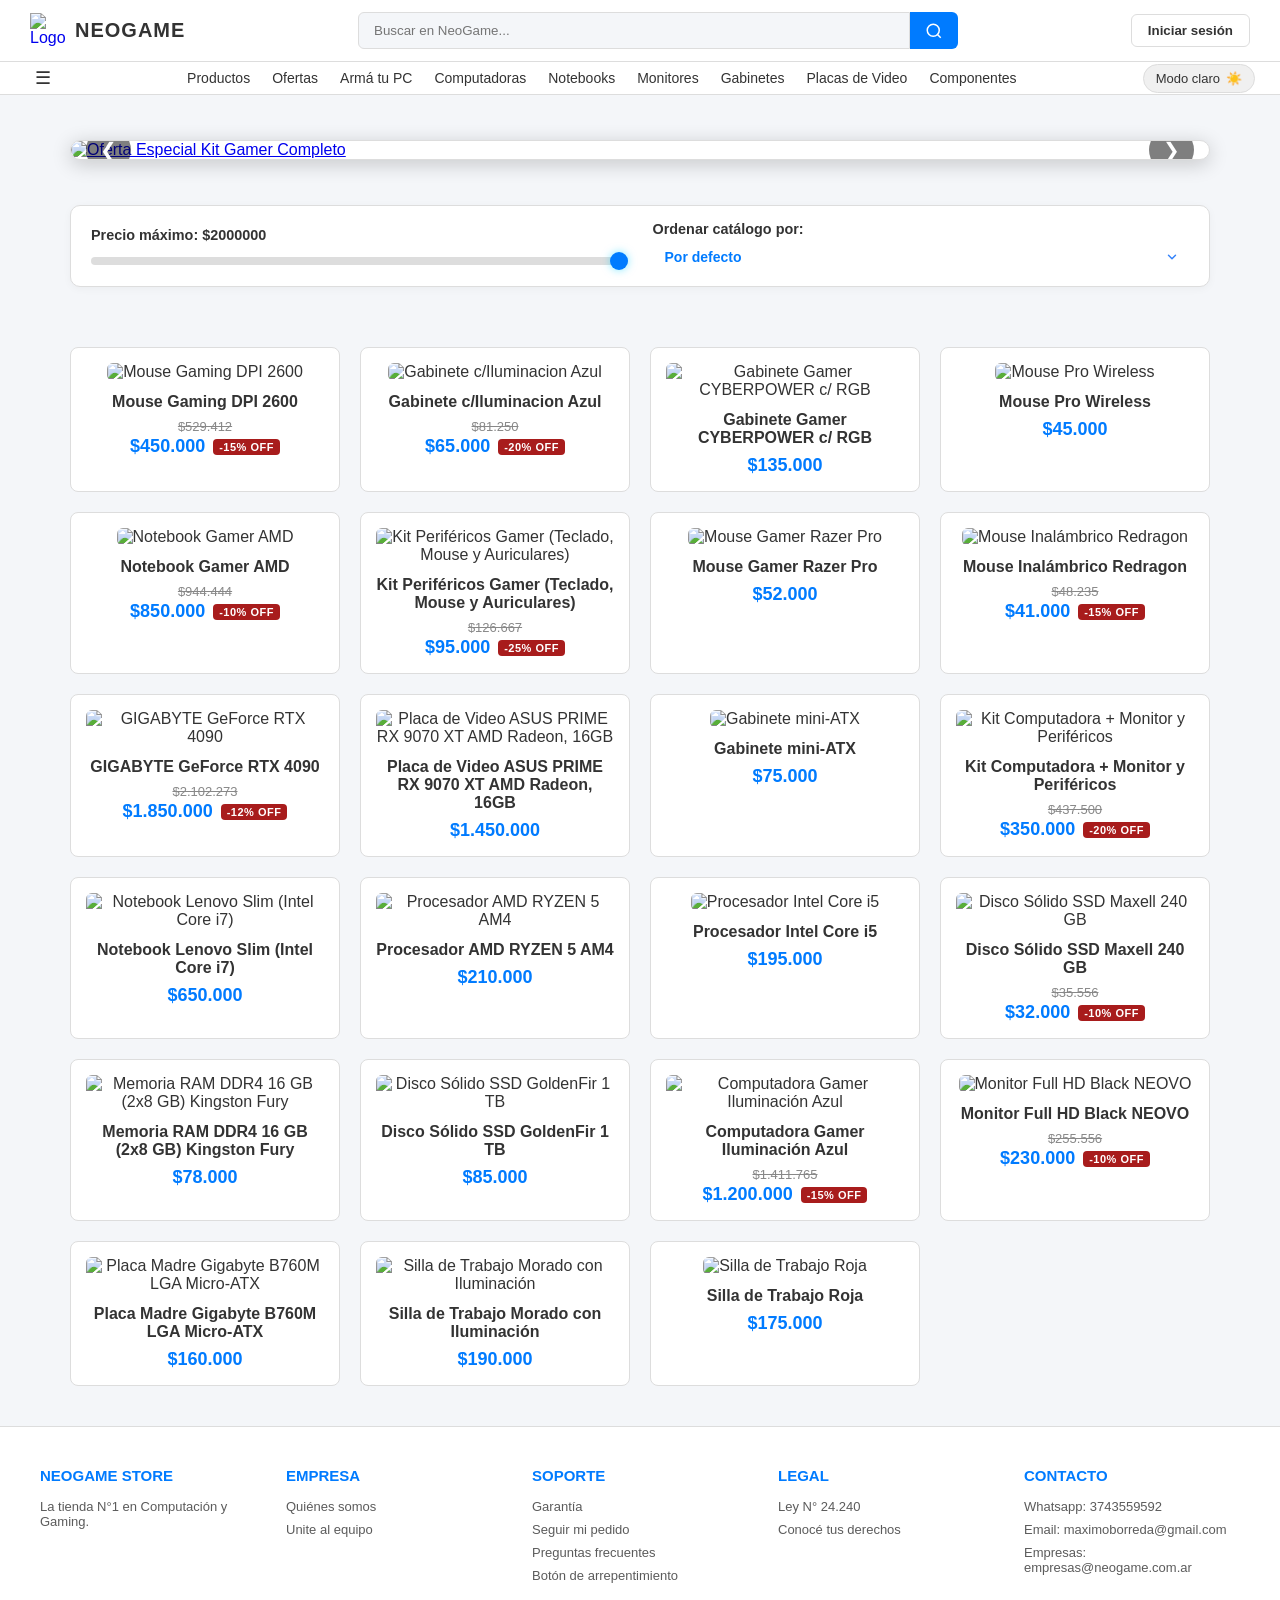
==== index.html @ a6feb752 "Update index.html" ====
<!DOCTYPE html>
<html lang="es">
<head>
    <meta charset="UTF-8">
    <meta name="viewport" content="width=device-width, initial-scale=1.0">
    <title>NeoGame Store</title>
    <link rel="stylesheet" href="estilo (css)/style.css">
    <link rel="icon" type="image/png" href="imagenes/Icono/IconoWeb.png">
    <style>
        /* Estilos para el Banner Rotativo (Carrusel) */
        .banner-rotativo-seccion {
            max-width: 1200px;
            margin: 25px auto;
            padding: 0 30px;
            box-sizing: border-box;
            width: 100%;
        }

        .carrusel-container {
            position: relative;
            width: 100%;
            border-radius: 12px;
            overflow: hidden;
            box-shadow: 0 4px 20px rgba(0, 0, 0, 0.2);
            border: 1px solid var(--border-color);
        }

        .carrusel-track {
            display: flex;
            transition: transform 0.5s ease-in-out;
            width: 100%;
        }

        .carrusel-slide {
            min-width: 100%;
            box-sizing: border-box;
        }

        .carrusel-slide img {
            width: 100%;
            height: auto;
            max-height: 420px;
            object-fit: cover;
            display: block;
            border-radius: 12px;
        }

        .carrusel-btn {
            position: absolute;
            top: 50%;
            transform: translateY(-50%);
            background: rgba(0, 0, 0, 0.5);
            color: white;
            border: none;
            font-size: 20px;
            padding: 10px 14px;
            cursor: pointer;
            border-radius: 50%;
            z-index: 10;
            transition: background 0.3s;
        }

        .carrusel-btn:hover {
            background: rgba(0, 0, 0, 0.8);
        }

        .carrusel-btn.prev {
            left: 15px;
        }

        .carrusel-btn.next {
            right: 15px;
        }

        .carrusel-puntos {
            position: absolute;
            bottom: 15px;
            left: 50%;
            transform: translateX(-50%);
            display: flex;
            gap: 8px;
            z-index: 10;
        }

        .punto {
            width: 10px;
            height: 10px;
            background: rgba(255, 255, 255, 0.5);
            border-radius: 50%;
            border: none;
            cursor: pointer;
            transition: background 0.3s;
        }

        .punto.activo {
            background: white;
        }

        @media (max-width: 768px) {
            .banner-rotativo-seccion {
                margin: 15px auto;
                padding: 0 10px;
            }
            .carrusel-slide img {
                max-height: 250px;
            }
        }

        /* Estilo optimizado para el aviso legal animado */
        .aviso-legal-modal {
            position: fixed;
            bottom: 20px;
            left: -450px !important;
            max-width: 350px;
            background: var(--card-bg);
            border: 1px solid var(--border-color);
            padding: 20px;
            border-radius: 8px;
            box-shadow: 0 4px 15px rgba(0,0,0,0.2);
            z-index: 9999;
            opacity: 0;
            visibility: hidden;
            transition: left 0.5s cubic-bezier(0.22, 1, 0.36, 1), opacity 0.3s ease, visibility 0.3s ease;
        }

        .aviso-legal-modal.aparecer {
            left: 20px !important;
            opacity: 1 !important;
            visibility: visible !important;
        }

        .aviso-legal-modal.ocultar {
            left: -450px !important;
            opacity: 0 !important;
            visibility: hidden !important;
        }

        .aviso-legal-modal h4 {
            margin-bottom: 10px;
            color: var(--accent-color);
            font-size: 16px;
        }

        .aviso-legal-modal p {
            font-size: 14px;
            margin-bottom: 15px;
            color: var(--text-color);
            line-height: 1.4;
        }

        .aviso-legal-modal .btn-legal {
            display: inline-block;
            color: var(--accent-color);
            text-decoration: none;
            font-size: 13px;
            margin-bottom: 10px;
        }

        .aviso-legal-modal .btn-cerrar {
            display: block;
            width: 100%;
            padding: 8px;
            background: var(--accent-color);
            color: #fff;
            border: none;
            border-radius: 4px;
            cursor: pointer;
            font-weight: bold;
            text-align: center;
        }

        .aviso-legal-modal .btn-cerrar:hover {
            filter: brightness(0.9);
        }

        .nav-fila-inferior {
            display: flex;
            justify-content: space-between;
            align-items: center;
            padding: 0 25px;
            width: 100%;
            box-sizing: border-box;
        }

        .nav-izquierda-prod {
            display: flex;
            align-items: center;
            flex-shrink: 0;
        }

        .btn-tres-barras {
            font-size: 18px;
            cursor: pointer;
            padding: 5px 10px;
            background: transparent;
            border: none;
            color: inherit;
        }

        .nav-centro-links {
            display: flex;
            align-items: center;
            justify-content: center;
            gap: 22px; 
            flex-grow: 1;
            margin: 0 20px;
        }

        .nav-centro-links .nav-link {
            white-space: nowrap; 
            font-size: 14px;
        }

        .nav-derecha-modo {
            display: flex;
            align-items: center;
            flex-shrink: 0;
        }

        .btn-iniciar-sesion {
            background-color: transparent;
            border: 1px solid var(--border-color, #ccc);
            padding: 8px 16px;
            border-radius: 6px;
            font-weight: 600;
            cursor: pointer;
            color: inherit;
            transition: background 0.2s;
        }

        .btn-iniciar-sesion:hover {
            background-color: rgba(0,0,0,0.05);
        }

        /* --- ESTILOS DE FILTROS AVANZADOS --- */
        .advanced-filters-section {
            max-width: 1200px;
            margin: 0 auto 20px auto;
            padding: 0 30px;
            box-sizing: border-box;
            width: 100%;
        }

        .advanced-filters-container {
            display: flex;
            flex-wrap: wrap;
            gap: 25px;
            background-color: var(--card-bg, #ffffff);
            border: 1px solid var(--border-color, #ddd);
            padding: 15px 20px;
            border-radius: 10px;
            align-items: center;
            box-shadow: 0 2px 8px rgba(0,0,0,0.04);
            justify-content: space-between;
        }

        .filter-group {
            display: flex;
            flex-direction: column;
            gap: 6px;
            font-size: 0.9rem;
            color: var(--text-color, #333);
            flex: 1;
            min-width: 220px;
        }

        .filter-group label {
            font-weight: 600;
        }

        .filter-group input[type="range"] {
            appearance: none;
            -webkit-appearance: none;
            width: 100%;
            height: 8px;
            background: var(--border-color, #2a2f3d);
            border-radius: 4px;
            outline: none;
            cursor: pointer;
            margin-top: 8px;
        }

        .filter-group input[type="range"]::-webkit-slider-thumb {
            appearance: none;
            -webkit-appearance: none;
            width: 18px;
            height: 18px;
            border-radius: 50%;
            background: var(--accent-color, #00d2ff);
            cursor: pointer;
            box-shadow: 0 0 8px rgba(0, 210, 255, 0.5);
            transition: transform 0.2s, background 0.2s;
        }

        .filter-group input[type="range"]::-webkit-slider-thumb:hover {
            transform: scale(1.15);
        }

        .filter-group select {
            padding: 8px 12px;
            border-radius: 6px;
            border: 1px solid var(--border-color, #ccc);
            background-color: var(--bg-main, #f9f9f9);
            color: var(--text-color, #333);
            font-size: 13.5px;
            cursor: pointer;
        }

        @media (max-width: 768px) {
            .advanced-filters-section {
                padding: 0 10px;
            }
            .advanced-filters-container {
                flex-direction: column;
                align-items: stretch;
                gap: 15px;
            }
        }

        /* Estilos del Modal Interactivo "Armá tu PC" */
        .pc-builder-overlay {
            position: fixed;
            top: 0;
            left: 0;
            width: 100%;
            height: 100%;
            background: rgba(0, 0, 0, 0.6);
            backdrop-filter: blur(4px);
            display: flex;
            justify-content: center;
            align-items: center;
            z-index: 2000;
            opacity: 0;
            visibility: hidden;
            transition: opacity 0.3s ease, visibility 0.3s ease;
        }

        .pc-builder-overlay.activo {
            opacity: 1;
            visibility: visible;
        }

        .pc-builder-modal {
            background: var(--card-bg, #ffffff);
            color: var(--text-color, #333);
            width: 90%;
            max-width: 850px;
            max-height: 90vh;
            border-radius: 12px;
            border: 1px solid var(--border-color, #ddd);
            box-shadow: 0 10px 30px rgba(0,0,0,0.3);
            display: flex;
            flex-direction: column;
            overflow: hidden;
            transform: scale(0.95);
            transition: transform 0.3s ease;
        }

        .pc-builder-overlay.activo .pc-builder-modal {
            transform: scale(1);
        }

        .pc-builder-header {
            padding: 20px 25px;
            border-bottom: 1px solid var(--border-color, #ddd);
            display: flex;
            justify-content: space-between;
            align-items: center;
        }

        .pc-builder-header h2 {
            font-size: 20px;
            color: var(--accent-color, #007bff);
        }

        .pc-builder-close {
            background: none;
            border: none;
            font-size: 22px;
            cursor: pointer;
            color: var(--text-color, #333);
        }

        .pc-builder-body {
            padding: 25px;
            overflow-y: auto;
            display: flex;
            flex-direction: column;
            gap: 20px;
        }

        .pc-slot-item {
            display: flex;
            justify-content: space-between;
            align-items: center;
            padding: 12px 15px;
            background: var(--bg-main, #f4f6f9);
            border: 1px solid var(--border-color, #ddd);
            border-radius: 8px;
            gap: 15px;
        }

        .pc-slot-info h4 {
            font-size: 14px;
            margin-bottom: 4px;
            color: var(--text-color, #333);
        }

        .pc-slot-info p {
            font-size: 13px;
            opacity: 0.7;
        }

        .pc-slot-select {
            padding: 8px 12px;
            border-radius: 6px;
            border: 1px solid var(--border-color, #ddd);
            background: var(--card-bg, #fff);
            color: var(--text-color, #333);
            font-size: 13px;
            cursor: pointer;
            max-width: 280px;
            width: 100%;
        }

        .pc-builder-footer {
            padding: 20px 25px;
            border-top: 1px solid var(--border-color, #ddd);
            display: flex;
            justify-content: space-between;
            align-items: center;
            background: var(--bg-main, #f4f6f9);
        }

        .pc-total-precio {
            font-size: 18px;
            font-weight: bold;
            color: var(--accent-color, #007bff);
        }

        .btn-comprar-pc {
            background: var(--accent-color, #007bff);
            color: #fff;
            border: none;
            padding: 10px 20px;
            border-radius: 6px;
            font-weight: bold;
            cursor: pointer;
            transition: filter 0.2s;
        }

        .btn-comprar-pc:hover {
            filter: brightness(0.9);
        }

        /* --- ESTILOS Y ANIMACIONES PARA EL MODAL FAQ --- */
        .faq-overlay {
            position: fixed;
            top: 0;
            left: 0;
            width: 100%;
            height: 100%;
            background: rgba(0, 0, 0, 0.65);
            backdrop-filter: blur(4px);
            display: flex;
            justify-content: center;
            align-items: center;
            z-index: 2500;
            opacity: 0;
            visibility: hidden;
            transition: opacity 0.35s ease, visibility 0.35s ease;
        }

        .faq-overlay.activo {
            opacity: 1;
            visibility: visible;
        }

        .faq-modal {
            background: var(--card-bg, #fff);
            padding: 35px 40px;
            border-radius: 14px;
            width: 90%;
            max-width: 950px;
            color: var(--text-color, #333);
            display: flex;
            flex-direction: column;
            max-height: 85vh;
            box-shadow: 0 15px 35px rgba(0,0,0,0.25);
            border: 1px solid var(--border-color, #eaeaea);
            transform: translateY(20px) scale(0.97);
            transition: transform 0.35s cubic-bezier(0.16, 1, 0.3, 1);
        }

        .faq-overlay.activo .faq-modal {
            transform: translateY(0) scale(1);
        }

        .faq-modal h2 {
            font-size: 24px;
            font-weight: 400;
            color: var(--accent-color, #007bff);
            margin-bottom: 5px;
        }

        .faq-container::-webkit-scrollbar {
            width: 6px;
        }
        .faq-container::-webkit-scrollbar-track {
            background: transparent;
        }
        .faq-container::-webkit-scrollbar-thumb {
            background: rgba(0, 0, 0, 0.15);
            border-radius: 10px;
        }
        .faq-container::-webkit-scrollbar-thumb:hover {
            background: var(--accent-color, #007bff);
        }

        .faq-item {
            border-bottom: 1px solid var(--border-color, #eee);
            margin-bottom: 4px;
        }

        .faq-pregunta {
            width: 100%;
            text-align: left;
            padding: 14px 6px;
            background: transparent;
            border: none;
            cursor: pointer;
            font-weight: 600;
            font-size: 14px;
            color: inherit;
            display: flex;
            justify-content: space-between;
            align-items: center;
            transition: color 0.2s ease;
        }

        .faq-pregunta:hover {
            color: var(--accent-color, #007bff);
        }

        .faq-pregunta::after {
            content: '▼';
            font-size: 11px;
            color: var(--accent-color, #007bff);
            transition: transform 0.3s ease;
        }

        .faq-item.activo .faq-pregunta::after {
            transform: rotate(-180deg);
        }

        .faq-respuesta {
            max-height: 0;
            overflow: hidden;
            padding: 0 6px;
            font-size: 13.5px;
            line-height: 1.5;
            opacity: 0;
            transition: max-height 0.35s ease-in-out, opacity 0.3s ease-in-out, padding 0.35s ease;
        }

        .faq-item.activo .faq-respuesta {
            max-height: 150px;
            opacity: 0.85;
            padding: 0 6px 14px 6px;
        }

        /* --- ESTILOS DEL MODAL DETALLE DE PRODUCTO (TIPO MERCADO LIBRE) --- */
        .detalle-overlay {
            position: fixed;
            top: 0;
            left: 0;
            width: 100%;
            height: 100%;
            background: rgba(0, 0, 0, 0.65);
            backdrop-filter: blur(5px);
            display: flex;
            justify-content: center;
            align-items: center;
            z-index: 3000;
            opacity: 0;
            visibility: hidden;
            transition: opacity 0.3s ease, visibility 0.3s ease;
        }

        .detalle-overlay.activo {
            opacity: 1;
            visibility: visible;
        }

        .detalle-modal {
            background: var(--card-bg, #fff);
            color: var(--text-color, #333);
            width: 90%;
            max-width: 1000px;
            max-height: 90vh;
            border-radius: 12px;
            box-shadow: 0 15px 40px rgba(0,0,0,0.3);
            display: flex;
            flex-direction: column;
            overflow: hidden;
            position: relative;
            transform: scale(0.95);
            transition: transform 0.3s cubic-bezier(0.16, 1, 0.3, 1);
        }

        .detalle-overlay.activo .detalle-modal {
            transform: scale(1);
        }

        .detalle-header-cerrar {
            position: absolute;
            top: 15px;
            right: 20px;
            background: none;
            border: none;
            font-size: 26px;
            cursor: pointer;
            color: var(--text-color, #333);
            z-index: 10;
        }

        .detalle-body {
            padding: 30px;
            overflow-y: auto;
            display: flex;
            flex-direction: column;
            gap: 30px;
        }

        .detalle-grid-superior {
            display: grid;
            grid-template-columns: 1fr 1fr;
            gap: 30px;
        }

        @media (max-width: 768px) {
            .detalle-grid-superior {
                grid-template-columns: 1fr;
            }
        }

        .detalle-imagen-container {
            position: relative;
            width: 100%;
            height: 380px;
            border: 1px solid var(--border-color, #eee);
            border-radius: 8px;
            overflow: hidden;
            display: flex;
            justify-content: center;
            align-items: center;
            background: #fff;
            cursor: zoom-in;
        }

        .detalle-imagen-container img {
            max-width: 100%;
            max-height: 100%;
            object-fit: contain;
            transition: transform 0.2s ease-out;
        }

        .detalle-info-compra {
            display: flex;
            flex-direction: column;
            gap: 15px;
        }

        .detalle-condicion {
            font-size: 12px;
            opacity: 0.6;
            text-transform: uppercase;
            font-weight: 600;
        }

        .detalle-titulo {
            font-size: 22px;
            font-weight: bold;
            line-height: 1.3;
        }

        .detalle-precio {
            font-size: 32px;
            font-weight: 300;
            color: var(--text-color, #333);
        }

        .detalle-cuotas {
            font-size: 14px;
            color: #00a650;
            font-weight: 600;
        }

        .detalle-envio {
            font-size: 13.5px;
            color: #00a650;
        }

        .detalle-envio span {
            font-weight: bold;
        }

        .btn-comprar-modal {
            background: var(--accent-color, #3483fa);
            color: #fff;
            border: none;
            padding: 12px;
            border-radius: 6px;
            font-weight: bold;
            font-size: 15px;
            cursor: pointer;
            transition: filter 0.2s;
            text-align: center;
        }

        .btn-comprar-modal:hover {
            filter: brightness(0.9);
        }

        .btn-carrito-modal {
            background: rgba(52, 131, 250, 0.15);
            color: var(--accent-color, #3483fa);
            border: none;
            padding: 12px;
            border-radius: 6px;
            font-weight: bold;
            font-size: 15px;
            cursor: pointer;
            transition: background 0.2s;
            text-align: center;
        }

        .btn-carrito-modal:hover {
            background: rgba(52, 131, 250, 0.25);
        }

        .detalle-seccion-tecnica {
            border-top: 1px solid var(--border-color, #eee);
            padding-top: 25px;
        }

        .detalle-seccion-tecnica h3 {
            font-size: 18px;
            margin-bottom: 15px;
            color: var(--accent-color, #3483fa);
        }

        .detalle-tabla-specs {
            width: 100%;
            border-collapse: collapse;
            font-size: 14px;
        }

        .detalle-tabla-specs tr {
            border-bottom: 1px solid var(--border-color, #f0f0f0);
        }

        .detalle-tabla-specs th, .detalle-tabla-specs td {
            padding: 10px 12px;
            text-align: left;
        }

        .detalle-tabla-specs th {
            width: 35%;
            opacity: 0.7;
            font-weight: 600;
            background: var(--bg-main, #f9f9f9);
        }
    </style>
</head>
<body class="modo-claro">

    <!-- AVISO LEGAL / DERECHOS DEL CONSUMIDOR -->
    <div id="modal-aviso" class="aviso-legal-modal">
        <h4>Derechos del Consumidor</h4>
        <p>Antes de realizar tus compras online, conocé las normativas vigentes para tu protección y la de nuestra tienda.</p>
        <a href="https://servicios.infoleg.gob.ar/infolegInternet/anexos/0-4999/638/norma.htm" target="_blank" class="btn-legal">Consultar Ley Nº 24.240</a>
        <button id="btn-cerrar-aviso" class="btn-cerrar">Entendido</button>
    </div>

    <!-- MODAL INTERACTIVO: ARMÁ TU PC ACTUALIZADO -->
    <div id="pc-builder-overlay" class="pc-builder-overlay">
        <div class="pc-builder-modal">
            <div class="pc-builder-header">
                <h2>⚡ Armá tu PC Personalizada</h2>
                <button id="pc-builder-close" class="pc-builder-close">&times;</button>
            </div>
            <div class="pc-builder-body">
                <div class="pc-slot-item">
                    <div class="pc-slot-info">
                        <h4>1. Procesador (CPU)</h4>
                        <p>Elige el cerebro de tu computadora</p>
                    </div>
                    <select id="select-cpu" class="pc-slot-select">
                        <option value="0" data-precio="0">-- Seleccionar Procesador --</option>
                        <option value="9" data-precio="210000">Procesador AMD RYZEN 5 AM4 ($210.000)</option>
                        <option value="10" data-precio="195000">Procesador Intel Core i5 ($195.000)</option>
                    </select>
                </div>

                <div class="pc-slot-item">
                    <div class="pc-slot-info">
                        <h4>2. Placa Madre (Motherboard)</h4>
                        <p>Base para tus componentes</p>
                    </div>
                    <select id="select-mother" class="pc-slot-select">
                        <option value="0" data-precio="0">-- Seleccionar Placa Madre --</option>
                        <option value="16" data-precio="160000" data-socket="lga1700">Placa Madre Gigabyte B760M LGA ($160.000)</option>
                    </select>
                </div>

                <div class="pc-slot-item">
                    <div class="pc-slot-info">
                        <h4>3. Memoria RAM</h4>
                        <p>Velocidad y multitarea</p>
                    </div>
                    <select id="select-ram" class="pc-slot-select">
                        <option value="0" data-precio="0">-- Seleccionar Memoria RAM --</option>
                        <option value="12" data-precio="78000">Memoria RAM DDR4 16 GB Kingston Fury ($78.000)</option>
                    </select>
                </div>

                <div class="pc-slot-item">
                    <div class="pc-slot-info">
                        <h4>4. Almacenamiento</h4>
                        <p>Discos SSD para sistema y juegos</p>
                    </div>
                    <select id="select-storage" class="pc-slot-select">
                        <option value="0" data-precio="0">-- Seleccionar Almacenamiento --</option>
                        <option value="11" data-precio="32000">Disco Sólido SSD Maxell 240 GB ($32.000)</option>
                        <option value="13" data-precio="85000">Disco Sólido SSD GoldenFir 1 TB ($85.000)</option>
                    </select>
                </div>

                <div class="pc-slot-item">
                    <div class="pc-slot-info">
                        <h4>5. Gabinete</h4>
                        <p>Estructura y diseño (Valida compatibilidad)</p>
                    </div>
                    <select id="select-gabinete" class="pc-slot-select">
                        <option value="0" data-precio="0">-- Seleccionar Gabinete --</option>
                        <option value="2" data-precio="65000" data-formato="micro-atx">Gabinete c/Iluminación Azul ($65.000)</option>
                        <option value="20" data-precio="135000" data-formato="atx">Gabinete Gamer CYBERPOWER c/ RGB ($135.000)</option>
                    </select>
                </div>

                <div class="pc-slot-item">
                    <div class="pc-slot-info">
                        <h4>6. Placa de Video (GPU)</h4>
                        <p>Para rendimiento extremo en juegos</p>
                    </div>
                    <select id="select-gpu" class="pc-slot-select">
                        <option value="0" data-precio="0">-- Sin Gráfica Dedicada --</option>
                        <option value="8" data-precio="1850000">GIGABYTE GeForce RTX 4090 ($1.850.000)</option>
                        <option value="19" data-precio="1450000">ASUS PRIME RX 9070 XT ($1.450.000)</option>
                    </select>
                </div>

                <div class="pc-slot-item">
                    <div class="pc-slot-info">
                        <h4>7. Monitor</h4>
                        <p>Pantalla para tu setup</p>
                    </div>
                    <select id="select-monitor" class="pc-slot-select">
                        <option value="0" data-precio="0">-- Sin Monitor --</option>
                        <option value="15" data-precio="230000">Monitor Full HD Black NEOVO ($230.000)</option>
                    </select>
                </div>

                <div class="pc-slot-item">
                    <div class="pc-slot-info">
                        <h4>8. Periféricos / Kit</h4>
                        <p>Accesorios esenciales</p>
                    </div>
                    <select id="select-periferico" class="pc-slot-select">
                        <option value="0" data-precio="0">-- Sin periférico adicional --</option>
                        <option value="3" data-precio="45000">Mouse Pro Wireless ($45.000)</option>
                        <option value="5" data-precio="399000">Kit Periféricos / Kit Completo ($399)</option>
                        <option value="6" data-precio="52000">Mouse Gamer Razer Pro ($52.000)</option>
                        <option value="7" data-precio="41000">Mouse Inalámbrico Redragon ($41.000)</option>
                    </select>
                </div>

                <div class="pc-slot-item">
                    <div class="pc-slot-info">
                        <h4>9. Muebles / Sillas Gamer</h4>
                        <p>Comodidad para largas sesiones</p>
                    </div>
                    <select id="select-mueble" class="pc-slot-select">
                        <option value="0" data-precio="0">-- Sin Silla --</option>
                        <option value="17" data-precio="190000">Silla de Trabajo Morado con Iluminación ($190.000)</option>
                        <option value="18" data-precio="175000">Silla de Trabajo Roja ($175.000)</option>
                    </select>
                </div>
            </div>
            <div class="pc-builder-footer">
                <div class="pc-total-precio">Total: $<span id="pc-total-monto">0</span></div>
                <button id="btn-finalizar-pc" class="btn-comprar-pc">Agregar configuración al carrito</button>
            </div>
        </div>
    </div>

    <!-- MODAL DE PREGUNTAS FRECUENTES (FAQ) ANIMADO -->
    <div id="faq-overlay" class="faq-overlay">
        <div class="faq-modal">
            <h2>Preguntas Frecuentes</h2>
            <p style="margin-bottom: 20px; font-size: 14px; opacity: 0.75;">Resolvé tus dudas sobre pagos, envíos, garantías y soporte técnico.</p>
            
            <div class="faq-container" style="display: flex; flex-direction: column; gap: 20px; max-height: 60vh; overflow-y: auto; padding-right: 10px;">
                <div class="faq-categoria">
                    <h3 style="font-size: 13px; text-transform: uppercase; letter-spacing: 0.5px; color: var(--accent-color, #007bff); margin-bottom: 10px; font-weight: 700;">1. Pagos y Facturación</h3>
                    
                    <div class="faq-item">
                        <button class="faq-pregunta">¿Qué medios de pago aceptan?</button>
                        <div class="faq-respuesta">Aceptamos tarjetas de crédito y débito, transferencias bancarias, y pagos a través de plataformas digitales (como Mercado Pago, PayPal, etc.).</div>
                    </div>

                    <div class="faq-item">
                        <button class="faq-pregunta">¿Hacen factura A y B?</button>
                        <div class="faq-respuesta">Sí, emitimos ambos tipos de factura. Solo debes ingresar tus datos fiscales (CUIT y razón social) al momento de realizar el checkout.</div>
                    </div>

                    <div class="faq-item">
                        <button class="faq-pregunta">¿Es seguro comprar en la web?</button>
                        <div class="faq-respuesta">Totalmente. Nuestro sitio cuenta con protocolo de seguridad SSL y encriptación de datos para proteger toda tu información personal y bancaria.</div>
                    </div>
                </div>

                <div class="faq-categoria">
                    <h3 style="font-size: 13px; text-transform: uppercase; letter-spacing: 0.5px; color: var(--accent-color, #007bff); margin-bottom: 10px; font-weight: 700;">2. Envíos y Entregas</h3>
                    
                    <div class="faq-item">
                        <button class="faq-pregunta">¿Realizan envíos a todo el país?</button>
                        <div class="faq-respuesta">Sí, enviamos a domicilio o a sucursales de correo en todo el territorio nacional a través de nuestros operadores logísticos asociados.</div>
                    </div>

                    <div class="faq-item">
                        <button class="faq-pregunta">¿Cuánto cuesta el envío?</button>
                        <div class="faq-respuesta">El costo varía según tu código postal y el peso del paquete. Puedes calcularlo ingresando tu código postal en el carrito de compras antes de finalizar el pago.</div>
                    </div>

                    <div class="faq-item">
                        <button class="faq-pregunta">¿Cuál es el tiempo de entrega estimado?</button>
                        <div class="faq-respuesta">Los plazos suelen ser de entre 3 a 7 días hábiles según la localidad. Una vez despachado el producto, te enviaremos un código de seguimiento por correo electrónico.</div>
                    </div>
                </div>

                <div class="faq-categoria">
                    <h3 style="font-size: 13px; text-transform: uppercase; letter-spacing: 0.5px; color: var(--accent-color, #007bff); margin-bottom: 10px; font-weight: 700;">3. Garantía y Devoluciones</h3>
                    
                    <div class="faq-item">
                        <button class="faq-pregunta">¿Los productos tienen garantía oficial?</button>
                        <div class="faq-respuesta">Sí, todos nuestros productos son 100% nuevos y cuentan con garantía oficial del fabricante (que varía entre 6 meses y 3 años según el componente).</div>
                    </div>

                    <div class="faq-item">
                        <button class="faq-pregunta">¿Qué hago si un producto llega dañado o no funciona?</button>
                        <div class="faq-respuesta">Si el producto presenta fallas de fábrica o sufrió daños durante el traslado, debes comunicarte con nosotros dentro de las primeras 48 horas de recibido para gestionar el cambio inmediato.</div>
                    </div>

                    <div class="faq-item">
                        <button class="faq-pregunta">¿Puedo devolver un producto si me arrepiento de la compra?</button>
                        <div class="faq-respuesta">Sí, dispones de un plazo de 10 días desde la recepción para realizar devoluciones, siempre y cuando el producto esté sin uso, en su empaque original cerrado y con todos sus accesorios.</div>
                    </div>
                </div>

                <div class="faq-categoria">
                    <h3 style="font-size: 13px; text-transform: uppercase; letter-spacing: 0.5px; color: var(--accent-color, #007bff); margin-bottom: 10px; font-weight: 700;">4. Soporte Técnico y Compatibilidad</h3>
                    
                    <div class="faq-item">
                        <button class="faq-pregunta">¿Me ayudan a verificar si los componentes que elijo son compatibles?</button>
                        <div class="faq-respuesta">¡Claro que sí! Si tienes dudas sobre las especificaciones tecnicas de tu computadora, puedes consultarnos antes de comprar.</div>
                    </div>

                    <div class="faq-item">
                        <button class="faq-pregunta">¿Ofrecen servicio de armado de PC?</button>
                        <div class="faq-respuesta">Sí, si compras todos los componentes principales para una PC (procesador, motherboard, memoria, almacenamiento, fuente y gabinete), el servicio de ensamblaje y prueba de arranque se realiza sin cargo adicional.</div>
                    </div>
                </div>
            </div>
        </div>
    </div>

    <!-- MODAL DETALLE DE PRODUCTO TIPO MERCADO LIBRE -->
    <div id="detalle-overlay" class="detalle-overlay">
        <div class="detalle-modal">
            <button id="detalle-cerrar" class="detalle-header-cerrar">&times;</button>
            <div class="detalle-body">
                
                <!-- Parte Superior: Imagen Zoom + Acciones -->
                <div class="detalle-grid-superior">
                    <div class="detalle-imagen-container" id="zoom-container">
                        <img id="detalle-img" src="" alt="Imagen del producto">
                    </div>
                    
                    <div class="detalle-info-compra">
                        <span class="detalle-condicion" id="detalle-condicion">Nuevo | +100 vendidos</span>
                        <h2 class="detalle-titulo" id="detalle-titulo">Nombre del Producto</h2>
                        <div class="detalle-precio" id="detalle-precio">$0</div>
                        <div class="detalle-cuotas">en 12x $<span id="detalle-cuota-monto">0</span> sin interés</div>
                        <div class="detalle-envio">Llega gratis <span>mañana</span></div>
                        
                        <div style="display: flex; flex-direction: column; gap: 10px; margin-top: 15px;">
                            <button class="btn-comprar-modal" id="btn-comprar-ahora">Comprar ahora</button>
                            <button class="btn-carrito-modal" id="btn-agregar-carrito-modal">Agregar al carrito</button>
                        </div>
                    </div>
                </div>

                <!-- Parte Inferior: Información Técnica y Especificaciones -->
                <div class="detalle-seccion-tecnica">
                    <h3>Características principales</h3>
                    <table class="detalle-tabla-specs" id="detalle-tabla">
                        <!-- Se llena dinámicamente -->
                    </table>
                </div>

            </div>
        </div>
    </div>

    <!-- Menú Lateral Deslizable -->
    <div id="drawer-overlay" class="drawer-overlay"></div>
    <div id="drawer-menu" class="drawer-menu">
        <div class="drawer-col-izq">
            <div class="drawer-header-top">
                <span class="logo-drawer">NEOGAME STORE</span>
            </div>
            
            <div class="drawer-accesos-rapidos">
                <a href="#" class="drawer-btn-rapido" id="drawer-btn-armar">⚡ Armá tu PC</a>
            </div>

            <!-- Enlaces del menú lateral -->
            <a href="#computadoras" class="drawer-item-cat activo" data-target="computadoras">Computadoras <span class="flecha"></span></a>
            <a href="#notebooks" class="drawer-item-cat" data-target="notebooks">Notebooks <span class="flecha"></span></a>
            <a href="#componentes" class="drawer-item-cat" data-target="componentes">Componentes de PC <span class="flecha"></span></a>
            <a href="#perifericos" class="drawer-item-cat" data-target="perifericos">Periféricos <span class="flecha"></span></a>
            <a href="#monitores" class="drawer-item-cat" data-target="monitores">Monitores <span class="flecha"></span></a>

            <div class="drawer-footer-links">
                <a href="#" class="drawer-link-secundario">Seguir mi Pedido</a>
                <a href="#" class="drawer-link-secundario">Subir Comprobante</a>
                <a href="#" class="drawer-link-secundario">RMA – Garantía</a>
                <a href="#" class="drawer-link-secundario">Ayuda</a>
            </div>
        </div>

        <div class="drawer-col-der">
            <div id="subcat-computadoras" class="subcat-grupo activo">
                <div class="subcat-titulo-seccion">Computadoras</div>
                <ul class="subcat-lista">
                    <li><a href="#" data-filtro="computadoras">Ver todas</a></li>
                    <li><a href="#" data-filtro="pc-economica">PC Gamer Económicas</a></li>
                    <li><a href="#" data-filtro="pc-oficina">PC Oficina y Estudio</a></li>
                    <li><a href="#" data-filtro="pc-stream">PC Gamer para Jugar y Stream</a></li>
                    <li><a href="#" data-filtro="pc-alta">PC Gamer Gama Alta</a></li>
                    <li><a href="#" data-filtro="pc-ia">PC para Diseño e IA</a></li>
                </ul>
            </div>
            <div id="subcat-notebooks" class="subcat-grupo">
                <div class="subcat-titulo-seccion">Notebooks</div>
                <ul class="subcat-lista">
                    <li><a href="#" data-filtro="notebooks">Ver todas</a></li>
                    <li><a href="#" data-filtro="notebooks-intel">Notebooks Intel</a></li>
                    <li><a href="#" data-filtro="notebooks-amd">Notebooks AMD</a></li>
                </ul>
                <div class="subcat-titulo-seccion">Accesorios</div>
                <ul class="subcat-lista">
                    <li><a href="#" data-filtro="mouse-inalambrico">Mouse inalámbrico</a></li>
                    <li><a href="#" data-filtro="mouse-pads">Mouse pads</a></li>
                    <li><a href="#" data-filtro="mochilas">Mochilas</a></li>
                </ul>
                <div class="subcat-titulo-seccion">Almacenamiento y Memoria</div>
                <ul class="subcat-lista">
                    <li><a href="#" data-filtro="ssd">Discos SSD</a></li>
                    <li><a href="#" data-filtro="discos-externos">Discos externos</a></li>
                    <li><a href="#" data-filtro="pendrives">Pendrives</a></li>
                    <li><a href="#" data-filtro="memorias-sodimm">Memorias SODIMM</a></li>
                </ul>
            </div>
            <div id="subcat-componentes" class="subcat-grupo">
                <div class="subcat-titulo-seccion">Microprocesadores</div>
                <ul class="subcat-lista">
                    <li><a href="#" data-filtro="componentes">Ver todos</a></li>
                    <li><a href="#" data-filtro="intel">Intel</a></li>
                    <li><a href="#" data-filtro="amd">AMD</a></li>
                </ul>
                <div class="subcat-titulo-seccion">Motherboards</div>
                <ul class="subcat-lista">
                    <li><a href="#" data-filtro="motherboards">Ver todas</a></li>
                    <li><a href="#" data-filtro="am4">AM4</a></li>
                    <li><a href="#" data-filtro="am5">AM5</a></li>
                    <li><a href="#" data-filtro="intel-1700">Intel 1700</a></li>
                    <li><a href="#" data-filtro="intel-1851">Intel 1851</a></li>
                </ul>
                <div class="subcat-titulo-seccion">Memoria RAM</div>
                <ul class="subcat-lista">
                    <li><a href="#" data-filtro="ram">Ver todas</a></li>
                    <li><a href="#" data-filtro="ddr4">DDR4</a></li>
                    <li><a href="#" data-filtro="ddr5">DDR5</a></li>
                </ul>
                <div class="subcat-titulo-seccion">Almacenamiento</div>
                <ul class="subcat-lista">
                    <li><a href="#" data-filtro="almacenamiento">Ver todos</a></li>
                    <li><a href="#" data-filtro="ssd-m2">Discos SSD M.2</a></li>
                    <li><a href="#" data-filtro="ssd-sata">Discos SSD Sata</a></li>
                </ul>
            </div>
            <div id="subcat-perifericos" class="subcat-grupo">
                <div class="subcat-titulo-seccion">Periféricos</div>
                <ul class="subcat-lista">
                    <li><a href="#" data-filtro="perifericos">Ver todos</a></li>
                    <li><a href="#" data-filtro="teclados">Teclados mecánicos</a></li>
                    <li><a href="#" data-filtro="mouses">Mouses gamer</a></li>
                    <li><a href="#" data-filtro="auriculares">Auriculares con microfono</a></li>
                    <li><a href="#" data-filtro="microfonos">Micrófonos streaming</a></li>
                    <li><a href="#" data-filtro="pendrives">Pendrives</a></li>
                </ul>
            </div>
            <div id="subcat-monitores" class="subcat-grupo">
                <div class="subcat-titulo-seccion">Monitores</div>
                <ul class="subcat-lista">
                    <li><a href="#" data-filtro="monitores">Ver todos</a></li>
                    <li><a href="#" data-filtro="monitores-gamer">Monitores Gamer 144Hz / 240Hz</a></li>
                    <li><a href="#" data-filtro="monitores-oficina">Monitores de Oficina IPS</a></li>
                    <li><a href="#" data-filtro="monitores-ultrawide">Monitores UltraWide</a></li>
                </ul>
            </div>
        </div>
    </div>

    <!-- Navbar -->
    <nav class="navbar">
        <div class="nav-fila-superior">
            <a href="#" class="logo-container">
                <img src="Imagenes/Icono/IconoWeb.png" alt="Logo NeoGame" class="logo-img">
                <span class="logo-marca">NEOGAME</span>
            </a>
            <div class="buscador-container">
                <input type="text" class="buscador-input" placeholder="Buscar en NeoGame...">
                <button class="buscador-btn" aria-label="Buscar">
                    <svg viewBox="0 0 24 24">
                        <circle cx="11" cy="11" r="8"></circle>
                        <line x1="21" y1="21" x2="16.65" y2="16.65"></line>
                    </svg>
                </button>
            </div>
            <div class="nav-derecha">
                <button id="btn-iniciar-sesion" class="btn-iniciar-sesion">Iniciar sesión</button>
            </div>
        </div>

        <div class="nav-fila-inferior">
            <div class="nav-izquierda-prod">
                <button id="btn-productos" class="btn-tres-barras" aria-label="Menú de productos">&#9776;</button>
            </div>
            <div class="nav-centro-links">
                <a href="#" class="nav-link menu-activo" id="btn-link-productos" data-seccion="productos">Productos</a>
                <a href="#" class="nav-link menu-activo filtro-link" data-filtro="oferta" data-seccion="ofertas">Ofertas</a>
                <a href="#" class="nav-link menu-activo btn-armar" id="btn-arm-pc" data-seccion="armar-pc">Armá tu PC</a>
                <a href="#" class="nav-link menu-activo filtro-link" data-filtro="computadoras" data-seccion="computadoras">Computadoras</a>
                <a href="#" class="nav-link menu-activo filtro-link" data-filtro="notebooks" data-seccion="notebooks">Notebooks</a>
                <a href="#" class="nav-link menu-activo filtro-link" data-filtro="monitores" data-seccion="monitores">Monitores</a>
                <a href="#" class="nav-link menu-activo filtro-link" data-filtro="gabinetes" data-seccion="gabinetes">Gabinetes</a>
                <a href="#" class="nav-link menu-activo filtro-link" data-filtro="placas-video" data-seccion="placas-video">Placas de Video</a>
                <a href="#" class="nav-link menu-activo filtro-link" data-filtro="componentes" data-seccion="empresas">Componentes</a>
            </div>
            <div class="nav-derecha-modo">
                <button id="btn-modo" class="modo-btn">
                    <span id="texto-modo">Modo claro</span> 
                    <span id="icono-modo">☀️</span>
                </button>
            </div>
        </div>
    </nav>

    <!-- BANNER ROTATIVO (CARRUSEL) -->
    <section class="banner-rotativo-seccion">
        <div class="carrusel-container">
            <div class="carrusel-track" id="carrusel-track">
                <!-- Slide 1: Redirige al Kit de Periféricos (ID 5) -->
                <div class="carrusel-slide">
                    <a href="html/producto.html?id=5">
                        <img src="Imagenes/Ofertas especiales/OfertaEspecialkitgamercompleto.jpg" alt="Oferta Especial Kit Gamer Completo">
                    </a>
                </div>
                <!-- Slide 2: Redirige a la RTX 4090 (ID 8) -->
                <div class="carrusel-slide">
                    <a href="html/producto.html?id=8">
                        <img src="Imagenes/Ofertas especiales/ofertatarjeta_rtx.jpg" alt="Promoción Destacada NeoGame">
                    </a>
                </div>
            </div>

            <!-- Botones de navegación lateral -->
            <button class="carrusel-btn prev" id="carrusel-prev">&#10094;</button>
            <button class="carrusel-btn next" id="carrusel-next">&#10095;</button>

            <!-- Puntos indicadores inferiores -->
            <div class="carrusel-puntos" id="carrusel-puntos">
                <button class="punto activo" data-index="0"></button>
                <button class="punto" data-index="1"></button>
            </div>
        </div>
    </section>

    <!-- SECCIÓN DE FILTROS AVANZADOS (PRECIO Y ORDENAMIENTO) -->
    <section class="advanced-filters-section">
        <div class="advanced-filters-container">
            <!-- Filtro por Rango de Precio -->
            <div class="filter-group">
                <label for="priceRange">Precio máximo: $<span id="priceOutput">2000000</span></label>
                <input type="range" id="priceRange" min="0" max="2000000" step="20000" value="2000000">
            </div>

            <!-- Ordenar por -->
            <div class="filter-group">
                <label for="sortSelect">Ordenar catálogo por:</label>
                <select id="sortSelect">
                    <option value="default">Por defecto</option>
                    <option value="low-high">Menor precio</option>
                    <option value="high-low">Mayor precio</option>
                    <option value="name">Nombre (A-Z)</option>
                </select>
            </div>
        </div>
    </section>

    <!-- Contenedor del Catálogo con los IDs correspondientes -->
    <main class="catalogo">
        <section id="computadoras">
            <!-- Contenido dinámico de Computadoras -->
        </section>
        <section id="notebooks">
            <!-- Contenido dinámico de Notebooks -->
        </section>
        <section id="componentes">
            <!-- Contenido dinámico de Componentes -->
        </section>
        <section id="combos">
            <!-- Contenido dinámico de Combos -->
        </section>
        <section id="perifericos">
            <!-- Contenido dinámico de Periféricos -->
        </section>
        <section id="monitores">
            <!-- Contenido dinámico de Monitores -->
        </section>
    </main>

    <!-- Footer -->
    <footer class="footer-principal">
        <div class="footer-container">
            <div class="footer-col brand">
                <h3>NEOGAME STORE</h3>
                <p>La tienda N°1 en Computación y Gaming.</p>
            </div>
            <div class="footer-col">
                <h3>EMPRESA</h3>
                <a href="#">Quiénes somos</a>
                <a href="#">Unite al equipo</a>
            </div>
            <div class="footer-col">
                <h3>SOPORTE</h3>
                <a href="#">Garantía</a>
                <a href="#">Seguir mi pedido</a>
                <a href="#">Preguntas frecuentes</a>
                <a href="#">Botón de arrepentimiento</a>
            </div>
            <div class="footer-col">
                <h3>LEGAL</h3>
                <a href="https://servicios.infoleg.gob.ar/infolegInternet/anexos/0-4999/638/norma.htm" target="_blank">Ley N° 24.240</a>
                <a href="#">Conocé tus derechos</a>
            </div>
            <div class="footer-col">
                <h3>CONTACTO</h3>
                <p>Whatsapp: 3743559592</p>
                <p>Email: maximoborreda@gmail.com</p>
                <p>Empresas: empresas@neogame.com.ar</p>
            </div>
        </div>
    </footer>

    <!-- Vinculación al archivo main.js junto a los scripts de filtrado y el modal de detalle tipo ML -->
    <script src="js/main.js"></script>
    <script>
        // Lógica del Carrusel (Banner Rotativo)
        document.addEventListener('DOMContentLoaded', () => {
            const track = document.getElementById('carrusel-track');
            if (track) {
                const slides = Array.from(track.children);
                const nextButton = document.getElementById('carrusel-next');
                const prevButton = document.getElementById('carrusel-prev');
                const puntosContainer = document.getElementById('carrusel-puntos');
                const puntos = Array.from(puntosContainer.children);

                let currentIndex = 0;
                const totalSlides = slides.length;

                function actualizarCarrusel(index) {
                    track.style.transform = `translateX(-${index * 100}%)`;
                    puntos.forEach((punto, i) => {
                        punto.classList.toggle('activo', i === index);
                    });
                }

                if (nextButton && prevButton) {
                    nextButton.addEventListener('click', () => {
                        currentIndex = (currentIndex + 1) % totalSlides;
                        actualizarCarrusel(currentIndex);
                    });

                    prevButton.addEventListener('click', () => {
                        currentIndex = (currentIndex - 1 + totalSlides) % totalSlides;
                        actualizarCarrusel(currentIndex);
                    });
                }

                puntos.forEach(punto => {
                    punto.addEventListener('click', (e) => {
                        currentIndex = Number(e.target.getAttribute('data-index'));
                        actualizarCarrusel(currentIndex);
                    });
                });

                // Rotación automática cada 5 segundos
                setInterval(() => {
                    currentIndex = (currentIndex + 1) % totalSlides;
                    actualizarCarrusel(currentIndex);
                }, 5000);
            }
        });

        // Lógica Interactiva para el Filtro de Precio en Tiempo Real
        document.addEventListener('DOMContentLoaded', () => {
            const priceRange = document.getElementById('priceRange');
            const priceOutput = document.getElementById('priceOutput');

            if (priceRange && priceOutput) {
                priceRange.addEventListener('input', (e) => {
                    const valorMaximo = Number(e.target.value);
                    priceOutput.textContent = valorMaximo.toLocaleString('es-AR');

                    // Filtra dinámicamente las tarjetas de productos visibles según su atributo data-precio
                    const tarjetasProductos = document.querySelectorAll('.producto-card');
                    tarjetasProductos.forEach(card => {
                        const precioCard = Number(card.getAttribute('data-precio') || 0);
                        if (precioCard <= valorMaximo) {
                            card.style.display = '';
                        } else {
                            card.style.display = 'none';
                        }
                    });

                    // Llama de forma compatible si existe una función global de filtrado por precio en main.js
                    if (typeof filtrarProductosPorPrecio === 'function') {
                        filtrarProductosPorPrecio(valorMaximo);
                    }
                });
            }
        });

        // Script para filtrar productos mediante data-filtro y realizar scroll suave
        document.querySelectorAll('.drawer-item-cat, .subcat-lista a').forEach(item => {
            item.addEventListener('click', function(e) {
                e.preventDefault();
                
                const filtroSeleccionado = this.getAttribute('data-filtro');
                let targetId = "";
                const itemCat = this.closest('.subcat-grupo');
                
                if (itemCat) {
                    targetId = itemCat.id.replace('subcat-', '');
                } else {
                    targetId = this.getAttribute('data-target');
                }

                if (filtroSeleccionado && typeof filtrarProductosPorCategoria === 'function') {
                    filtrarProductosPorCategoria(filtroSeleccionado);
                } else if (filtroSeleccionado) {
                    const eventoFiltro = new CustomEvent('filtrarProductos', { detail: { filtro: filtroSeleccionado } });
                    document.dispatchEvent(eventoFiltro);
                }

                const seccionDestino = document.getElementById(targetId);
                if (seccionDestino) {
                    seccionDestino.scrollIntoView({ behavior: 'smooth' });
                }

                const drawerMenu = document.getElementById('drawer-menu');
                const drawerOverlay = document.getElementById('drawer-overlay');
                if (drawerMenu) drawerMenu.classList.remove('activo');
                if (drawerOverlay) drawerOverlay.classList.remove('activo');
            });
        });

        // Script para el funcionamiento del Modal Detalle de Producto con Zoom
        document.addEventListener('DOMContentLoaded', () => {
            const overlay = document.getElementById('detalle-overlay');
            const btnCerrar = document.getElementById('detalle-cerrar');
            const zoomContainer = document.getElementById('zoom-container');
            const imgDetalle = document.getElementById('detalle-img');

            window.abrirDetalleProducto = function(producto) {
                document.getElementById('detalle-titulo').textContent = producto.nombre;
                document.getElementById('detalle-precio').textContent = `$${Number(producto.precio).toLocaleString('es-AR')}`;
                document.getElementById('detalle-cuota-monto').textContent = Math.round(producto.precio / 12).toLocaleString('es-AR');
                imgDetalle.src = producto.imagen;
                document.getElementById('detalle-condicion').textContent = producto.condicion || "Nuevo | Stock disponible";

                const tablaSpecs = document.getElementById('detalle-tabla');
                tablaSpecs.innerHTML = '';
                
                if (producto.specs && typeof producto.specs === 'object') {
                    for (const [clave, valor] of Object.entries(producto.specs)) {
                        tablaSpecs.innerHTML += `
                            <tr>
                                <th>${clave}</th>
                                <td>${valor}</td>
                            </tr>
                        `;
                    }
                } else {
                    tablaSpecs.innerHTML = `<tr><td colspan="2" style="text-align:center; opacity:0.7;">Información técnica no especificada para este producto.</td></tr>`;
                }

                overlay.classList.add('activo');
            };

            function cerrarModal() {
                overlay.classList.remove('activo');
            }

            if(btnCerrar) btnCerrar.addEventListener('click', cerrarModal);
            if(overlay) {
                overlay.addEventListener('click', (e) => {
                    if (e.target === overlay) cerrarModal();
                });
            }

            // Efecto Zoom tipo Mercado Libre
            if(zoomContainer) {
                zoomContainer.addEventListener('mousemove', (e) => {
                    const rect = zoomContainer.getBoundingClientRect();
                    const x = ((e.clientX - rect.left) / rect.width) * 100;
                    const y = ((e.clientY - rect.top) / rect.height) * 100;

                    imgDetalle.style.transformOrigin = `${x}% ${y}%`;
                    imgDetalle.style.transform = 'scale(2)';
                });

                zoomContainer.addEventListener('mouseleave', () => {
                    imgDetalle.style.transformOrigin = 'center center';
                    imgDetalle.style.transform = 'scale(1)';
                });
            }

            // Evento click global para abrir el detalle al hacer clic en tarjetas de productos
            document.addEventListener('click', (e) => {
                const card = e.target.closest('.producto-card');
                if (card && !e.target.closest('button')) {
                    const productoEjemplo = {
                        nombre: card.getAttribute('data-nombre') || "Procesador / Componente Gamer NeoGame",
                        precio: card.getAttribute('data-precio') || 195000,
                        imagen: card.querySelector('img')?.src || "Imagenes/Icono/IconoWeb.png",
                        condicion: "Nuevo | Oficial NeoGame",
                        specs: {
                            "Marca": "NeoGame Hardware",
                            "Modelo": "Gamer Series 2026",
                            "Garantía": "12 Meses Oficial",
                            "Tecnología": "Alto rendimiento",
                            "Compatibilidad": "Universal / Estándar ATX"
                        }
                    };
                    abrirDetalleProducto(productoEjemplo);
                }
            });
        });
    </script>
</body>
</html>
---- estilo (css)/style.css ----
/* ==========================================
   VARIABLES Y MODOS DE COLOR
   ========================================== */
:root {
    --bg-main: #f4f6f9;
    --bg-nav: #ffffff;
    --text-color: #333333;
    --accent-color: #007bff;
    --border-color: #dddddd;
    --card-bg: #ffffff;
    --drawer-bg: #ffffff;
    --drawer-text: #333333;
    --hover-color: #f0f0f0;
}

body.modo-oscuro {
    --bg-main: #0b0f19;
    --bg-nav: #111827;
    --text-color: #f3f4f6;
    --accent-color: #38bdf8;
    --border-color: #1f2937;
    --card-bg: #1f2937;
    --drawer-bg: #0f172a;
    --drawer-text: #f3f4f6;
    --hover-color: #1e293b;
}

/* ==========================================
   ESTILOS GENERALES Y SCROLLBAR LIMPIA
   ========================================== */
* {
    margin: 0;
    padding: 0;
    box-sizing: border-box;
    font-family: 'Segoe UI', Tahoma, Geneva, Verdana, sans-serif;
}

/* Estructura Flexbox estricta para fijar el footer abajo */
html, body {
    height: 100%;
}

body {
    background-color: var(--bg-main);
    color: var(--text-color);
    transition: background-color 0.3s, color 0.3s;
    display: flex;
    flex-direction: column;
    min-height: 100vh;
}

::-webkit-scrollbar {
    width: 6px;
    height: 6px;
}

::-webkit-scrollbar-track {
    background: transparent;
}

::-webkit-scrollbar-thumb {
    background: rgba(100, 100, 100, 0.3);
    border-radius: 4px;
}

::-webkit-scrollbar-thumb:hover {
    background: rgba(100, 100, 100, 0.5);
}

/* ==========================================
   AVISO LEGAL (MODAL CON ANIMACIÓN DESDE LA IZQUIERDA)
   ========================================== */
.aviso-legal-modal {
    position: fixed;
    bottom: 20px;
    left: -450px !important;
    max-width: 350px;
    background: var(--card-bg);
    border: 1px solid var(--border-color);
    padding: 20px;
    border-radius: 8px;
    box-shadow: 0 4px 15px rgba(0,0,0,0.2);
    z-index: 9999;
    opacity: 0;
    visibility: hidden;
    transition: left 0.5s cubic-bezier(0.22, 1, 0.36, 1), opacity 0.3s ease, visibility 0.3s ease;
}

.aviso-legal-modal.aparecer {
    left: 20px !important;
    opacity: 1 !important;
    visibility: visible !important;
}

.aviso-legal-modal.ocultar {
    left: -450px !important;
    opacity: 0 !important;
    visibility: hidden !important;
}

.aviso-legal-modal h4 {
    margin-bottom: 10px;
    color: var(--accent-color);
    font-size: 16px;
}

.aviso-legal-modal p {
    font-size: 14px;
    margin-bottom: 15px;
    color: var(--text-color);
    line-height: 1.4;
}

.aviso-legal-modal .btn-legal {
    display: inline-block;
    color: var(--accent-color);
    text-decoration: none;
    font-size: 13px;
    margin-bottom: 10px;
}

.aviso-legal-modal .btn-cerrar {
    display: block;
    width: 100%;
    padding: 8px;
    background: var(--accent-color);
    color: #fff;
    border: none;
    border-radius: 4px;
    cursor: pointer;
    font-weight: bold;
    text-align: center;
}

.aviso-legal-modal .btn-cerrar:hover {
    filter: brightness(0.9);
}

/* ==========================================
   MENÚ LATERAL (DRAWER)
   ========================================== */
.drawer-overlay {
    position: fixed;
    top: 0;
    left: 0;
    width: 100%;
    height: 100%;
    background: rgba(0, 0, 0, 0.5);
    visibility: hidden;
    opacity: 0;
    transition: opacity 0.3s ease;
    z-index: 1100;
}

.drawer-overlay.activo {
    visibility: visible;
    opacity: 1;
}

.drawer-menu {
    position: fixed;
    top: 0;
    left: -550px;
    width: 500px;
    max-width: 90vw;
    height: 100%;
    background: var(--drawer-bg);
    color: var(--drawer-text);
    z-index: 1200;
    display: flex;
    box-shadow: 5px 0 25px rgba(0,0,0,0.3);
    transition: left 0.35s ease-in-out;
    overflow-y: auto;
}

.drawer-menu.activo {
    left: 0;
}

.drawer-col-izq {
    width: 220px;
    border-right: 1px solid var(--border-color);
    padding: 12px;
    display: flex;
    flex-direction: column;
    gap: 6px;
    background: rgba(0, 0, 0, 0.02);
}

.drawer-header-top {
    margin-bottom: 10px;
    padding-bottom: 8px;
    border-bottom: 1px solid var(--border-color);
}

.logo-drawer {
    font-weight: bold;
    color: var(--accent-color);
    font-size: 13px;
    letter-spacing: 0.5px;
}

.drawer-accesos-rapidos {
    display: grid;
    grid-template-columns: 1fr 1fr;
    gap: 6px;
    margin-bottom: 10px;
    padding-bottom: 10px;
    border-bottom: 1px solid var(--border-color);
}

.drawer-btn-rapido {
    padding: 6px 8px;
    background: var(--hover-color);
    color: var(--drawer-text);
    text-decoration: none;
    border-radius: 4px;
    font-size: 12px;
    font-weight: 600;
    text-align: center;
    border: 1px solid var(--border-color);
    transition: background 0.2s, border-color 0.2s;
}

.drawer-btn-rapido.btn-verde {
    background: rgba(56, 189, 248, 0.1);
    border-color: var(--accent-color);
    color: var(--accent-color);
}

.drawer-btn-rapido:hover {
    background: var(--accent-color);
    color: #fff;
}

.drawer-item-cat {
    padding: 8px 10px;
    border-radius: 4px;
    cursor: pointer;
    text-decoration: none;
    color: var(--drawer-text);
    display: flex;
    justify-content: space-between;
    align-items: center;
    font-size: 13px;
}

.drawer-item-cat:hover, .drawer-item-cat.activo {
    background: var(--hover-color);
    color: var(--accent-color);
    font-weight: bold;
}

.drawer-footer-links {
    margin-top: auto;
    padding-top: 10px;
    border-top: 1px solid var(--border-color);
    display: flex;
    flex-direction: column;
    gap: 4px;
}

.drawer-link-secundario {
    font-size: 12px;
    color: var(--text-color);
    text-decoration: none;
    opacity: 0.8;
    padding: 4px 0;
}

.drawer-link-secundario:hover {
    opacity: 1;
    color: var(--accent-color);
}

.drawer-col-der {
    flex: 1;
    padding: 20px;
    overflow-y: auto;
}

.subcat-grupo {
    display: none;
}

.subcat-grupo.activo {
    display: block;
}

.subcat-titulo-seccion {
    font-size: 15px;
    font-weight: bold;
    color: var(--accent-color);
    margin-bottom: 8px;
    margin-top: 12px;
}

.subcat-lista {
    list-style: none;
    margin-bottom: 12px;
}

.subcat-lista li a {
    display: block;
    padding: 4px 0;
    color: var(--drawer-text);
    text-decoration: none;
    font-size: 13px;
}

.subcat-lista li a:hover {
    color: var(--accent-color);
    padding-left: 4px;
    transition: padding 0.2s;
}

/* ==========================================
   NAVBAR
   ========================================== */
.navbar {
    background: var(--bg-nav);
    border-bottom: 1px solid var(--border-color);
    position: sticky;
    top: 0;
    z-index: 900;
}

.nav-fila-superior {
    display: flex;
    justify-content: space-between;
    align-items: center;
    padding: 12px 30px;
    gap: 20px;
}

.logo-container {
    display: flex;
    align-items: center;
    gap: 10px;
    text-decoration: none;
}

.logo-img {
    width: 35px;
    height: 35px;
    object-fit: contain;
}

.logo-marca {
    font-weight: bold;
    font-size: 20px;
    letter-spacing: 1px;
    color: var(--text-color);
}

.buscador-container {
    display: flex;
    flex: 1;
    max-width: 600px;
}

.buscador-input {
    width: 100%;
    padding: 10px 15px;
    border: 1px solid var(--border-color);
    background: var(--bg-main);
    color: var(--text-color);
    border-radius: 6px 0 0 6px;
    outline: none;
}

.buscador-btn {
    padding: 0 15px;
    background: var(--accent-color);
    border: none;
    border-radius: 0 6px 6px 0;
    cursor: pointer;
    display: flex;
    align-items: center;
    justify-content: center;
}

.buscador-btn svg {
    width: 18px;
    height: 18px;
    stroke: #ffffff;
    fill: none;
    stroke-width: 2;
}

.nav-fila-inferior {
    display: flex;
    justify-content: space-between;
    align-items: center;
    padding: 8px 30px;
    border-top: 1px solid var(--border-color);
}

.nav-izquierda-prod {
    display: flex;
    align-items: center;
    flex-shrink: 0;
}

.btn-tres-barras {
    font-size: 18px;
    cursor: pointer;
    padding: 5px 10px;
    background: transparent;
    border: none;
    color: inherit;
}

.nav-centro-links {
    display: flex;
    align-items: center;
    justify-content: center;
    gap: 22px; 
    flex-grow: 1;
    margin: 0 20px;
}

.nav-centro-links .nav-link {
    white-space: nowrap; 
    font-size: 14px;
}

.nav-derecha-modo {
    display: flex;
    align-items: center;
    flex-shrink: 0;
}

.btn-iniciar-sesion {
    background-color: transparent;
    border: 1px solid var(--border-color, #ccc);
    padding: 8px 16px;
    border-radius: 6px;
    font-weight: 600;
    cursor: pointer;
    color: inherit;
    transition: background 0.2s;
}

.btn-iniciar-sesion:hover {
    background-color: rgba(0,0,0,0.05);
}

.nav-link {
    text-decoration: none;
    color: var(--text-color);
    font-size: 14px;
    font-weight: 500;
}

.nav-link:hover {
    color: var(--accent-color);
}

.nav-link.btn-armar,
.nav-link.activo {
    color: var(--text-color);
    font-weight: 500;
}

.nav-link.btn-armar.activo,
.nav-link.activo {
    color: var(--accent-color);
    font-weight: bold;
}

.modo-btn {
    background: var(--hover-color);
    border: 1px solid var(--border-color);
    color: var(--text-color);
    padding: 6px 12px;
    border-radius: 20px;
    cursor: pointer;
    display: flex;
    align-items: center;
    gap: 6px;
    font-size: 13px;
}

/* ==========================================
   ESTILOS DEL BANNER ROTATIVO (CARRUSEL)
   ========================================== */
.banner-rotativo-seccion {
    width: 100%;
    max-width: 100%;
    margin: 0 0 25px 0;
    padding: 0;
    box-sizing: border-box;
}

.carrusel-container {
    position: relative;
    width: 100%;
    max-width: 1200px;
    margin: 20px auto;
    border-radius: 12px;
    overflow: hidden;
    box-shadow: 0 4px 20px rgba(0, 0, 0, 0.2);
    border: 1px solid var(--border-color);
    background-color: var(--card-bg);
}

.carrusel-track {
    display: flex;
    transition: transform 0.5s ease-in-out;
    width: 100%;
}

.carrusel-slide {
    min-width: 100%;
    box-sizing: border-box;
}

.carrusel-slide img {
    width: 100%;
    height: 420px;          
    object-fit: cover;      
    object-position: center;
    display: block;
    border-radius: 0;
}

.carrusel-btn {
    position: absolute;
    top: 50%;
    transform: translateY(-50%);
    background: rgba(0, 0, 0, 0.5);
    color: white;
    border: none;
    font-size: 20px;
    padding: 10px 14px;
    cursor: pointer;
    border-radius: 50%;
    z-index: 10;
    transition: background 0.3s;
}

.carrusel-btn:hover {
    background: rgba(0, 0, 0, 0.8);
}

.carrusel-btn.prev {
    left: 25px;
}

.carrusel-btn.next {
    right: 25px;
}

.carrusel-puntos {
    position: absolute;
    bottom: 15px;
    left: 50%;
    transform: translateX(-50%);
    display: flex;
    gap: 8px;
    z-index: 10;
}

.punto {
    width: 10px;
    height: 10px;
    background: rgba(255, 255, 255, 0.5);
    border-radius: 50%;
    border: none;
    cursor: pointer;
    transition: background 0.3s;
}

.punto.activo {
    background: white;
}

/* ==========================================
   FILTRO Y ORDENAMIENTO (ACTUALIZADO A LA DERECHA Y COMPACTO)
   ========================================== */
.contenedor-filtros-catalogo {
    width: 100%;
    max-width: 1200px;
    margin: 30px auto 10px auto;
    padding: 0 30px;
    display: flex;
    justify-content: flex-end; 
    align-items: center;
    flex-wrap: wrap;
    gap: 20px;
}

.filtro-precio-box {
    background: var(--card-bg);
    border: 1px solid var(--border-color);
    padding: 15px 20px;
    border-radius: 10px;
    box-shadow: 0 4px 12px rgba(0, 0, 0, 0.05);
    display: flex;
    flex-direction: column;
    gap: 8px;
    flex: 1;
    min-width: 280px;
    transition: border-color 0.2s;
}

.filtro-precio-box:hover {
    border-color: var(--accent-color);
}

.filtro-precio-box label {
    font-size: 13px;
    font-weight: 600;
    color: var(--text-color);
    display: flex;
    justify-content: space-between;
    align-items: center;
}

.ordenar-box {
    background: transparent;
    border: none;
    padding: 0;
    box-shadow: none;
    display: flex;
    flex-direction: row;
    align-items: center;
    gap: 10px;
    flex: unset;
    min-width: auto;
}

.ordenar-box label {
    font-size: 14px;
    font-weight: 500;
    color: var(--text-color);
    white-space: nowrap;
}

/* ==========================================
   ESTILOS MODERNOS PARA LA BARRA DE PRECIO (RANGE)
   ========================================== */
input[type="range"] {
    -webkit-appearance: none;
    appearance: none;
    width: 100%;
    height: 8px;
    border-radius: 4px;
    background: #cbd5e1;
    outline: none;
    transition: background 0.3s ease;
    cursor: pointer;
}

body.modo-oscuro input[type="range"] {
    background: #2a2a3c; 
}

input[type="range"]::-webkit-slider-runnable-track {
    width: 100%;
    height: 8px;
    cursor: pointer;
    background: transparent;
    border: none;
}

input[type="range"]::-webkit-slider-thumb {
    -webkit-appearance: none;
    appearance: none;
    height: 18px;
    width: 18px;
    border-radius: 50%;
    background: #3b82f6;
    cursor: pointer;
    margin-top: -5px;
    box-shadow: 0 2px 6px rgba(0, 0, 0, 0.3);
    transition: transform 0.2s ease, background 0.2s ease;
}

input[type="range"]::-webkit-slider-thumb:hover {
    transform: scale(1.15);
    background: #2563eb;
}

input[type="range"]::-moz-range-track {
    width: 100%;
    height: 8px;
    cursor: pointer;
    background: inherit;
    border-radius: 4px;
    border: none;
}

input[type="range"]::-moz-range-thumb {
    height: 18px;
    width: 18px;
    border-radius: 50%;
    background: #3b82f6;
    cursor: pointer;
    border: none;
    box-shadow: 0 2px 6px rgba(0, 0, 0, 0.3);
}

/* ==========================================
   ESTILO MODERNO Y COMPACTO PARA EL SELECTOR DE ORDEN
   ========================================== */
#sortSelect {
    appearance: none;
    -webkit-appearance: none;
    -moz-appearance: none;
    background-color: var(--card-bg);
    color: var(--accent-color);
    border: none;
    padding: 6px 32px 6px 12px;
    border-radius: 6px;
    font-size: 14px;
    font-weight: 600;
    font-family: inherit;
    cursor: pointer;
    outline: none;
    transition: all 0.2s ease;
    background-image: url("data:image/svg+xml;charset=UTF-8,%3csvg xmlns='http://www.w3.org/2000/svg' viewBox='0 0 24 24' fill='none' stroke='%233483fa' stroke-width='2.5' stroke-linecap='round' stroke-linejoin='round'%3e%3cpolyline points='6 9 12 15 18 9'%3e%3c/polyline%3e%3c/svg%3e");
    background-repeat: no-repeat;
    background-position: right 10px center;
    background-size: 14px;
}

body.modo-oscuro #sortSelect {
    background-image: url("data:image/svg+xml;charset=UTF-8,%3csvg xmlns='http://www.w3.org/2000/svg' viewBox='0 0 24 24' fill='none' stroke='%2338bdf8' stroke-width='2.5' stroke-linecap='round' stroke-linejoin='round'%3e%3cpolyline points='6 9 12 15 18 9'%3e%3c/polyline%3e%3c/svg%3e");
}

#sortSelect:hover {
    background-color: var(--hover-color);
}

#sortSelect option {
    background-color: var(--card-bg);
    color: var(--text-color);
    padding: 10px;
    font-weight: normal;
}

/* ==========================================
   CATÁLOGO DE PRODUCTOS
   ========================================== */
.catalogo {
    flex: 1 0 auto;
    display: grid;
    grid-template-columns: repeat(auto-fill, minmax(260px, 1fr));
    gap: 20px;
    padding: 40px 30px;
    max-width: 1200px;
    margin: 0 auto;
    width: 100%;
}

.producto-card {
    background: var(--card-bg);
    border: 1px solid var(--border-color);
    border-radius: 8px;
    padding: 15px;
    text-align: center;
    transition: transform 0.2s, box-shadow 0.2s;
    opacity: 0;
    transform: translateY(20px);
}

.producto-card:hover {
    transform: translateY(-4px);
    box-shadow: 0 6px 20px rgba(0,0,0,0.1);
}

.producto-card.visible {
    opacity: 1;
    transform: translateY(0);
}

.producto-card img {
    width: 100%;
    height: 180px;
    object-fit: cover;
    border-radius: 6px;
    margin-bottom: 12px;
}

.producto-card h3 {
    font-size: 16px;
    margin-bottom: 8px;
    color: var(--text-color);
}

.precio {
    font-size: 18px;
    font-weight: bold;
    color: var(--accent-color);
}

/* ==========================================
   OFERTAS Y DESCUENTOS
   ========================================== */
.contenedor-precios-oferta {
    display: flex;
    flex-direction: column;
    gap: 2px;
    margin-top: 5px;
    align-items: center;
}

.precio-tachado {
    font-size: 13px;
    color: #888;
    text-decoration: line-through;
}

.fila-precio-etiqueta {
    display: flex;
    align-items: center;
    justify-content: center;
    gap: 8px;
}

.etiqueta-descuento {
    background-color: #a81c1c;
    color: #fff;
    font-size: 11px;
    font-weight: bold;
    padding: 2px 6px;
    border-radius: 4px;
    display: inline-block;
    letter-spacing: 0.5px;
}

/* ==========================================
   FOOTER
   ========================================== */
.footer-principal {
    background: var(--bg-nav);
    border-top: 1px solid var(--border-color);
    padding: 40px 30px;
    width: 100%;
    margin-top: auto;
}

.footer-container {
    max-width: 1200px;
    margin: 0 auto;
    display: grid;
    grid-template-columns: repeat(auto-fit, minmax(200px, 1fr));
    gap: 30px;
}

.footer-col h3 {
    font-size: 15px;
    margin-bottom: 15px;
    color: var(--accent-color);
}

.footer-col p, .footer-col a {
    display: block;
    font-size: 13px;
    color: var(--text-color);
    text-decoration: none;
    margin-bottom: 8px;
    opacity: 0.8;
}

.footer-col a:hover {
    opacity: 1;
    color: var(--accent-color);
}

.sociales {
    margin-top: 10px;
    font-weight: bold;
    font-size: 12px;
    letter-spacing: 2px;
    color: var(--accent-color);
}

/* ==========================================
   MODAL FAQ
   ========================================== */
.faq-overlay {
    position: fixed;
    top: 0;
    left: 0;
    width: 100%;
    height: 100%;
    background: rgba(0, 0, 0, 0.6);
    backdrop-filter: blur(4px);
    display: flex;
    justify-content: center;
    align-items: center;
    z-index: 3000;
    opacity: 0;
    visibility: hidden;
    transition: opacity 0.3s ease, visibility 0.3s ease;
}

.faq-overlay.activo {
    opacity: 1;
    visibility: visible;
}

.faq-container {
    width: 90%;
    max-width: 800px;
    max-height: 85vh;
    overflow-y: auto;
    padding: 30px;
    background: var(--card-bg, #161622);
    border-radius: 12px;
    border: 1px solid var(--border-color, #2a2a3c);
    box-shadow: 0 10px 30px rgba(0,0,0,0.3);
    position: relative;
    transform: scale(0.95);
    transition: transform 0.3s ease;
}

.faq-overlay.activo .faq-container {
    transform: scale(1);
}

.faq-header {
    display: flex;
    justify-content: space-between;
    align-items: center;
    margin-bottom: 25px;
    border-bottom: 1px solid var(--border-color, #2a2a3c);
    padding-bottom: 15px;
}

.faq-header h2 {
    color: var(--text-color, #fff);
    font-size: 22px;
    margin: 0;
}

.faq-close-btn {
    background: none;
    border: none;
    font-size: 26px;
    cursor: pointer;
    color: var(--text-color, #333);
}

.faq-categoria-titulo {
    color: #00d2ff;
    font-size: 17px;
    margin-top: 25px;
    margin-bottom: 12px;
    border-bottom: 1px dashed var(--border-color, #2a2a3c);
    padding-bottom: 6px;
}

.faq-item {
    margin-bottom: 10px;
    border-bottom: 1px solid var(--border-color, #2a2a3c);
}

.faq-pregunta {
    width: 100%;
    background: none;
    border: none;
    color: var(--text-color, #fff);
    padding: 12px;
    text-align: left;
    font-size: 14px;
    font-weight: 600;
    cursor: pointer;
    display: flex;
    justify-content: space-between;
    align-items: center;
    transition: color 0.3s ease;
}

.faq-pregunta:hover {
    color: #00d2ff;
}

.faq-respuesta {
    max-height: 0;
    overflow: hidden;
    transition: max-height 0.3s ease, padding 0.3s ease;
    padding: 0 12px;
    color: #a0a0b0;
    font-size: 13px;
    line-height: 1.5;
}

.faq-item.activo .faq-respuesta {
    max-height: 200px;
    padding: 0 12px 12px 12px;
}

.faq-item.activo .faq-pregunta span {
    transform: rotate(180deg);
}

.faq-pregunta span {
    transition: transform 0.3s ease;
    font-size: 11px;
}

/* ==========================================
   MODAL DETALLE DE PRODUCTO
   ========================================== */
.detalle-overlay {
    position: fixed;
    top: 0;
    left: 0;
    width: 100%;
    height: 100%;
    background: rgba(0, 0, 0, 0.65);
    backdrop-filter: blur(5px);
    display: flex;
    justify-content: center;
    align-items: center;
    z-index: 3000;
    opacity: 0;
    visibility: hidden;
    transition: opacity 0.3s ease, visibility 0.3s ease;
}

.detalle-overlay.activo {
    opacity: 1;
    visibility: visible;
}

.detalle-modal {
    background: var(--card-bg, #fff);
    color: var(--text-color, #333);
    width: 90%;
    max-width: 1000px;
    max-height: 90vh;
    border-radius: 12px;
    box-shadow: 0 15px 40px rgba(0,0,0,0.3);
    display: flex;
    flex-direction: column;
    overflow: hidden;
    position: relative;
    transform: scale(0.95);
    transition: transform 0.3s cubic-bezier(0.16, 1, 0.3, 1);
}

.detalle-overlay.activo .detalle-modal {
    transform: scale(1);
}

.detalle-header-cerrar {
    position: absolute;
    top: 15px;
    right: 20px;
    background: none;
    border: none;
    font-size: 26px;
    cursor: pointer;
    color: var(--text-color, #333);
    z-index: 10;
}

.detalle-body {
    padding: 30px;
    overflow-y: auto;
    display: flex;
    flex-direction: column;
    gap: 30px;
}

.detalle-grid-superior {
    display: grid;
    grid-template-columns: 1fr 1fr;
    gap: 30px;
}

@media (max-width: 768px) {
    .detalle-grid-superior {
        grid-template-columns: 1fr;
    }
}

.detalle-imagen-container {
    position: relative;
    width: 100%;
    height: 380px;
    border: 1px solid var(--border-color, #eee);
    border-radius: 8px;
    overflow: hidden;
    display: flex;
    justify-content: center;
    align-items: center;
    background: #fff;
    cursor: zoom-in;
}

.detalle-imagen-container img {
    max-width: 100%;
    max-height: 100%;
    object-fit: contain;
    transition: transform 0.2s ease-out;
}

.detalle-info-compra {
    display: flex;
    flex-direction: column;
    gap: 15px;
}

.detalle-condicion {
    font-size: 12px;
    opacity: 0.6;
    text-transform: uppercase;
    font-weight: 600;
}

.detalle-titulo {
    font-size: 22px;
    font-weight: bold;
    line-height: 1.3;
}

.detalle-precio {
    font-size: 32px;
    font-weight: 300;
    color: var(--text-color, #333);
}

.detalle-cuotas {
    font-size: 14px;
    color: #00a650;
    font-weight: 600;
}

.detalle-envio {
    font-size: 13.5px;
    color: #00a650;
}

.detalle-envio span {
    font-weight: bold;
}

.btn-comprar-modal {
    background: var(--accent-color, #3483fa);
    color: #fff;
    border: none;
    padding: 12px;
    border-radius: 6px;
    font-weight: bold;
    font-size: 15px;
    cursor: pointer;
    transition: filter 0.2s;
    text-align: center;
}

.btn-comprar-modal:hover {
    filter: brightness(0.9);
}

.btn-carrito-modal {
    background: rgba(52, 131, 250, 0.15);
    color: var(--accent-color, #3483fa);
    border: none;
    padding: 12px;
    border-radius: 6px;
    font-weight: bold;
    font-size: 15px;
    cursor: pointer;
    transition: background 0.2s;
    text-align: center;
}

.btn-carrito-modal:hover {
    background: rgba(52, 131, 250, 0.25);
}

.detalle-seccion-tecnica {
    border-top: 1px solid var(--border-color, #eee);
    padding-top: 25px;
}

.detalle-seccion-tecnica h3 {
    font-size: 18px;
    margin-bottom: 15px;
    color: var(--accent-color, #3483fa);
}

.detalle-tabla-specs {
    width: 100%;
    border-collapse: collapse;
    font-size: 14px;
}

.detalle-tabla-specs tr {
    border-bottom: 1px solid var(--border-color, #f0f0f0);
}

.detalle-tabla-specs th, .detalle-tabla-specs td {
    padding: 10px 12px;
    text-align: left;
}

.detalle-tabla-specs th {
    width: 35%;
    opacity: 0.7;
    font-weight: 600;
    background: var(--bg-main, #f9f9f9);
}

/* ==========================================
   ARMADOR DE PC (MODAL)
   ========================================== */
.pc-builder-overlay {
    position: fixed;
    top: 0;
    left: 0;
    width: 100%;
    height: 100%;
    background: rgba(0, 0, 0, 0.65);
    backdrop-filter: blur(5px);
    display: flex;
    justify-content: center;
    align-items: center;
    z-index: 3500;
    opacity: 0;
    visibility: hidden;
    transition: opacity 0.3s ease, visibility 0.3s ease;
}

.pc-builder-overlay.activo {
    opacity: 1;
    visibility: visible;
}

.pc-builder-modal {
    background: var(--card-bg);
    color: var(--text-color);
    width: 95%;
    max-width: 900px;
    max-height: 90vh;
    border-radius: 12px;
    box-shadow: 0 15px 40px rgba(0,0,0,0.3);
    display: flex;
    flex-direction: column;
    overflow: hidden;
    position: relative;
    border: 1px solid var(--border-color);
    transform: scale(0.95);
    transition: transform 0.3s cubic-bezier(0.16, 1, 0.3, 1);
}

.pc-builder-overlay.activo .pc-builder-modal {
    transform: scale(1);
}

.pc-builder-header {
    display: flex;
    justify-content: space-between;
    align-items: center;
    padding: 20px 25px;
    border-bottom: 1px solid var(--border-color);
    background: var(--bg-nav);
}

.pc-builder-header h2 {
    font-size: 20px;
    color: var(--accent-color);
}

.pc-builder-close {
    background: none;
    border: none;
    font-size: 24px;
    cursor: pointer;
    color: var(--text-color);
}

.pc-builder-body {
    padding: 25px;
    overflow-y: auto;
    display: flex;
    flex-direction: column;
    gap: 15px;
}

.pc-slot-row {
    display: flex;
    flex-direction: column;
    gap: 6px;
    background: var(--bg-main);
    padding: 12px 15px;
    border-radius: 8px;
    border: 1px solid var(--border-color);
}

.pc-slot-row label {
    font-size: 13px;
    font-weight: 600;
    color: var(--text-color);
}

.pc-slot-row select {
    width: 100%;
    padding: 10px;
    border: 1px solid var(--border-color);
    background: var(--card-bg);
    color: var(--text-color);
    border-radius: 6px;
    font-size: 14px;
    outline: none;
    cursor: pointer;
}

.pc-slot-row select option:disabled {
    color: #999;
    background: rgba(255, 0, 0, 0.05);
}

.pc-builder-footer {
    padding: 20px 25px;
    border-top: 1px solid var(--border-color);
    background: var(--bg-nav);
    display: flex;
    justify-content: space-between;
    align-items: center;
}

.pc-total-container {
    font-size: 16px;
    font-weight: 500;
}

.pc-total-container span {
    font-size: 22px;
    font-weight: bold;
    color: var(--accent-color);
}

.btn-finalizar-pc {
    background: var(--accent-color);
    color: #fff;
    border: none;
    padding: 12px 24px;
    border-radius: 6px;
    font-weight: bold;
    font-size: 14px;
    cursor: pointer;
    transition: filter 0.2s;
}

.btn-finalizar-pc:hover {
    filter: brightness(0.9);
}
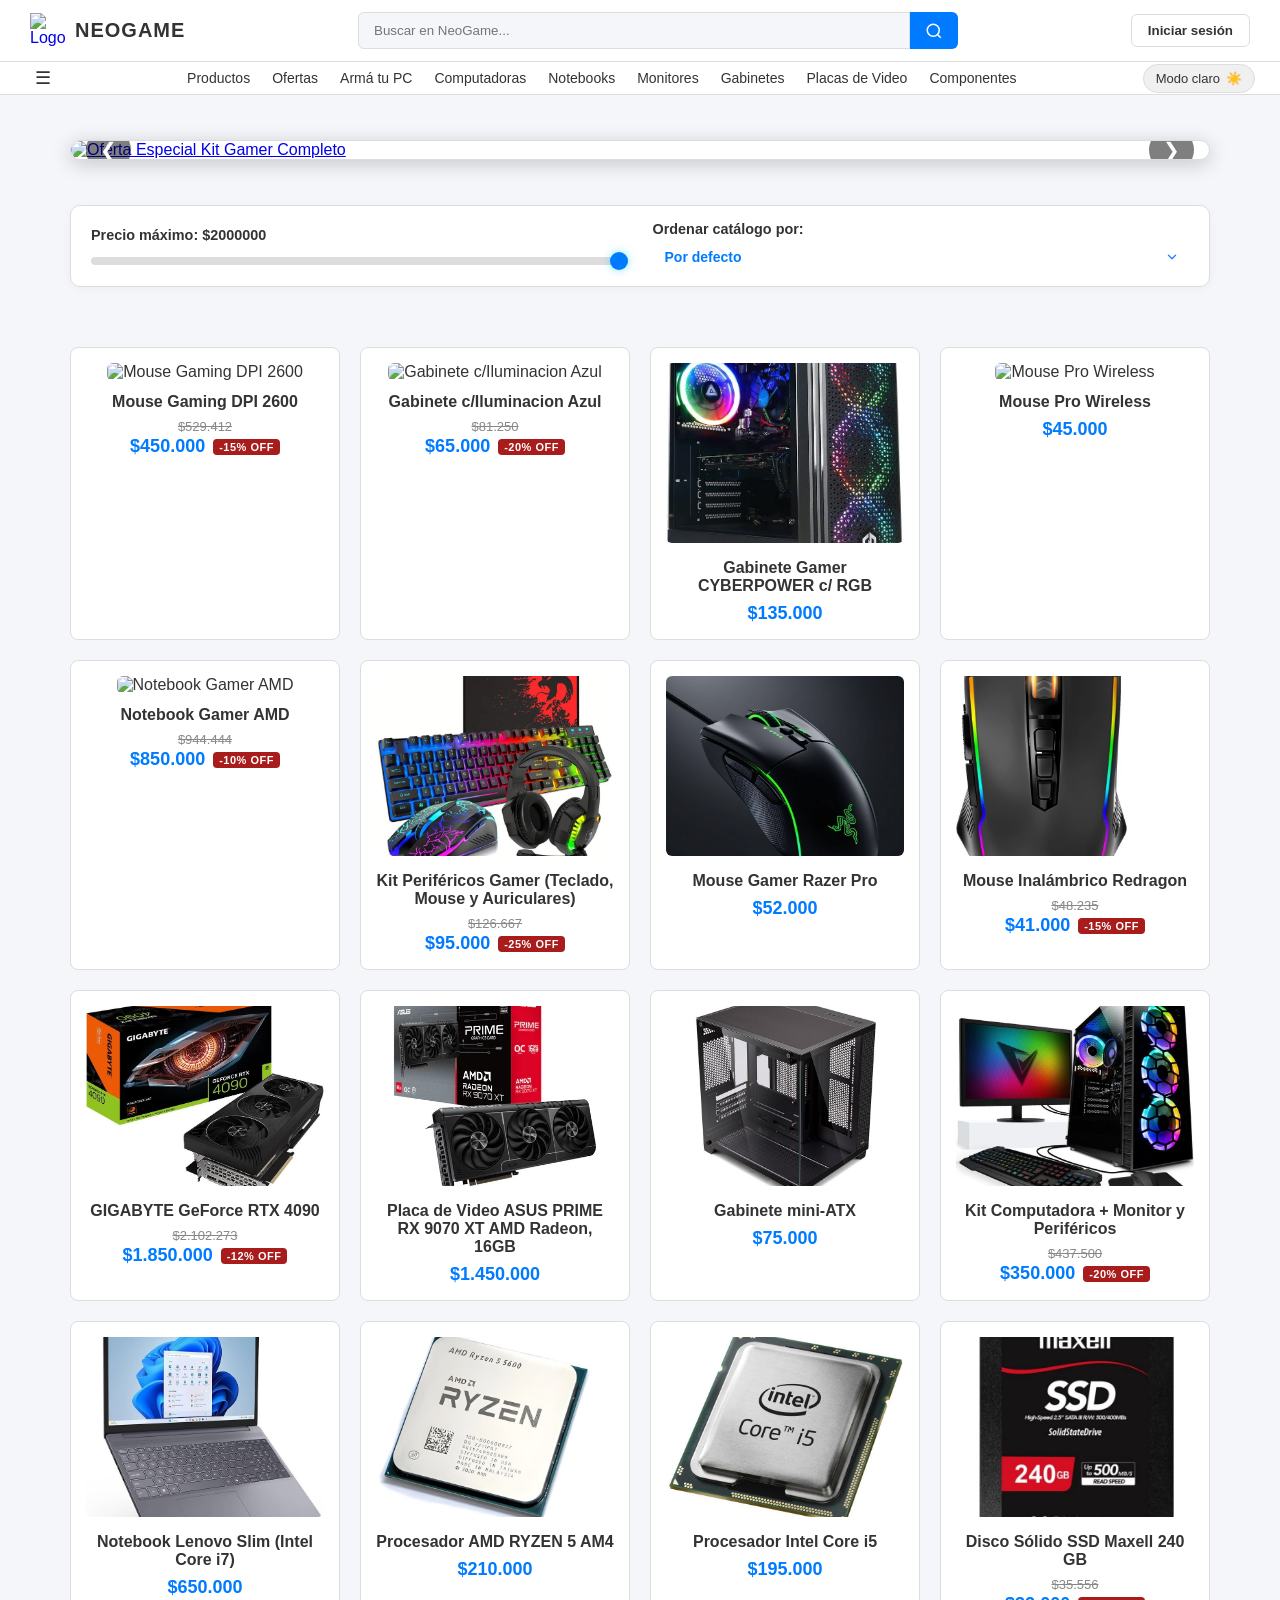
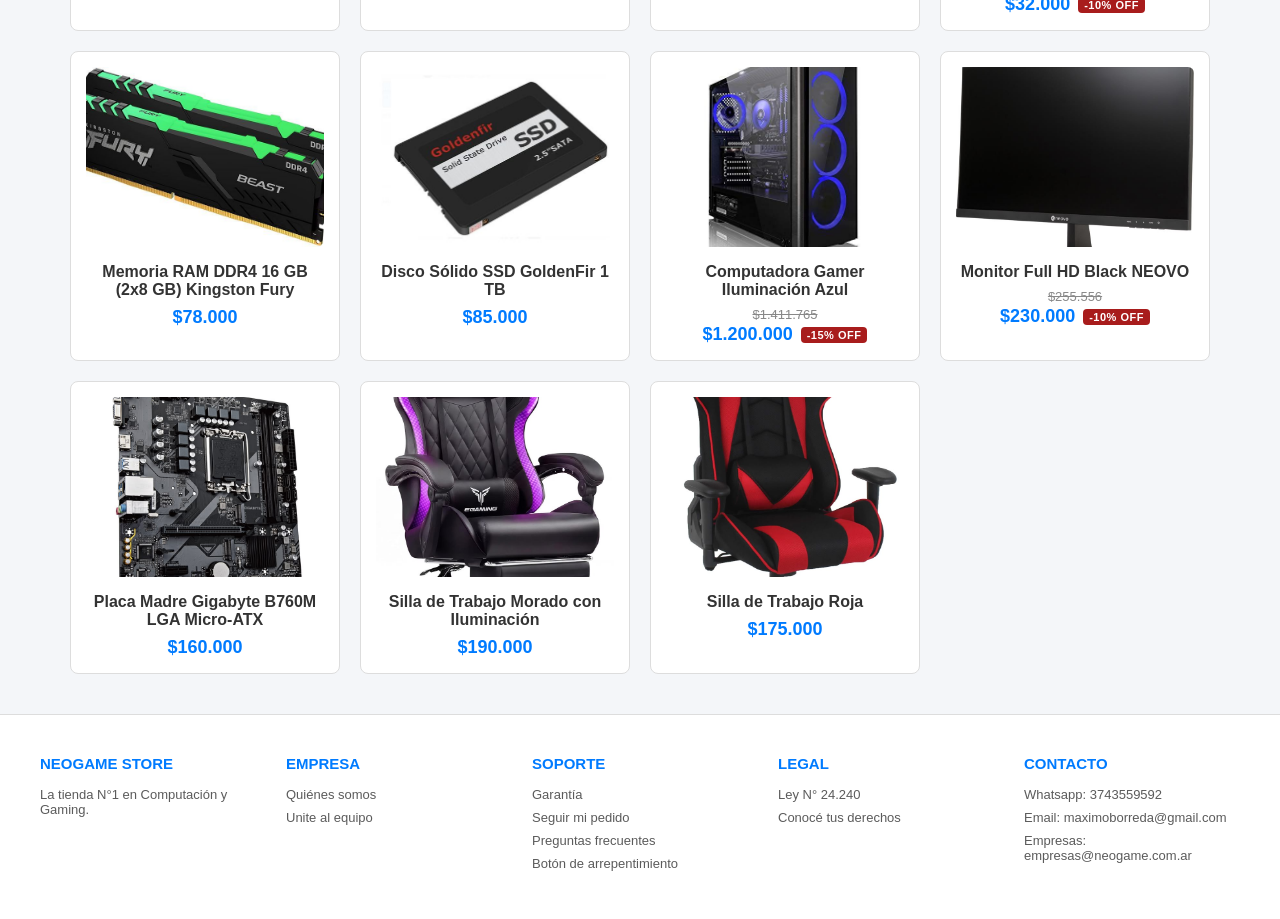
==== commit 59ea7171: "Update index.html" ====
--- a/index.html
+++ b/index.html
@@ -1187,13 +1187,13 @@
                 <!-- Slide 1: Redirige al Kit de Periféricos (ID 5) -->
                 <div class="carrusel-slide">
                     <a href="html/producto.html?id=5">
-                        <img src="Imagenes/Ofertas especiales/OfertaEspecialkitgamercompleto.jpg" alt="Oferta Especial Kit Gamer Completo">
+                        <img src="Imagenes/Ofertasespeciales/OfertaEspecialkitgamercompleto.jpg" alt="Oferta Especial Kit Gamer Completo">
                     </a>
                 </div>
                 <!-- Slide 2: Redirige a la RTX 4090 (ID 8) -->
                 <div class="carrusel-slide">
                     <a href="html/producto.html?id=8">
-                        <img src="Imagenes/Ofertas especiales/ofertatarjeta_rtx.jpg" alt="Promoción Destacada NeoGame">
+                        <img src="Imagenes/Ofertasespeciales/ofertatarjeta_rtx.jpg" alt="Promoción Destacada NeoGame">
                     </a>
                 </div>
             </div>
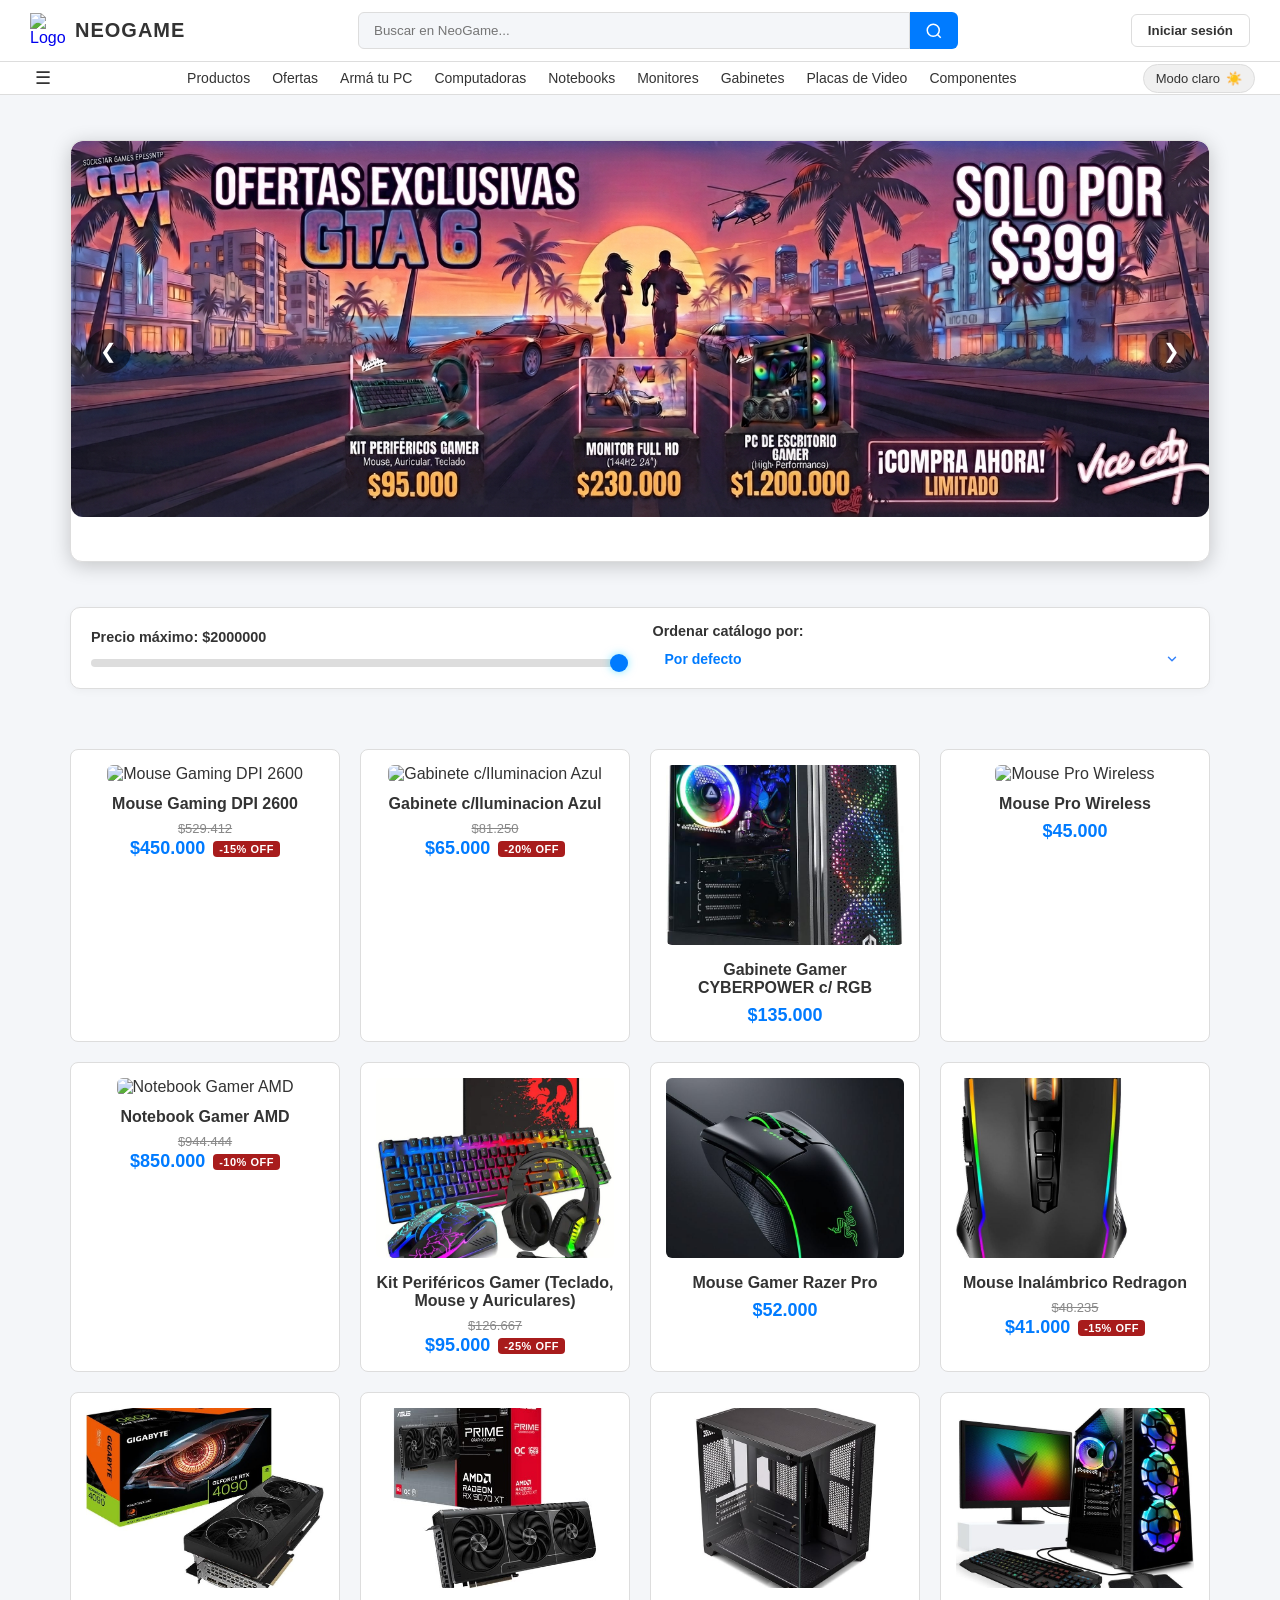
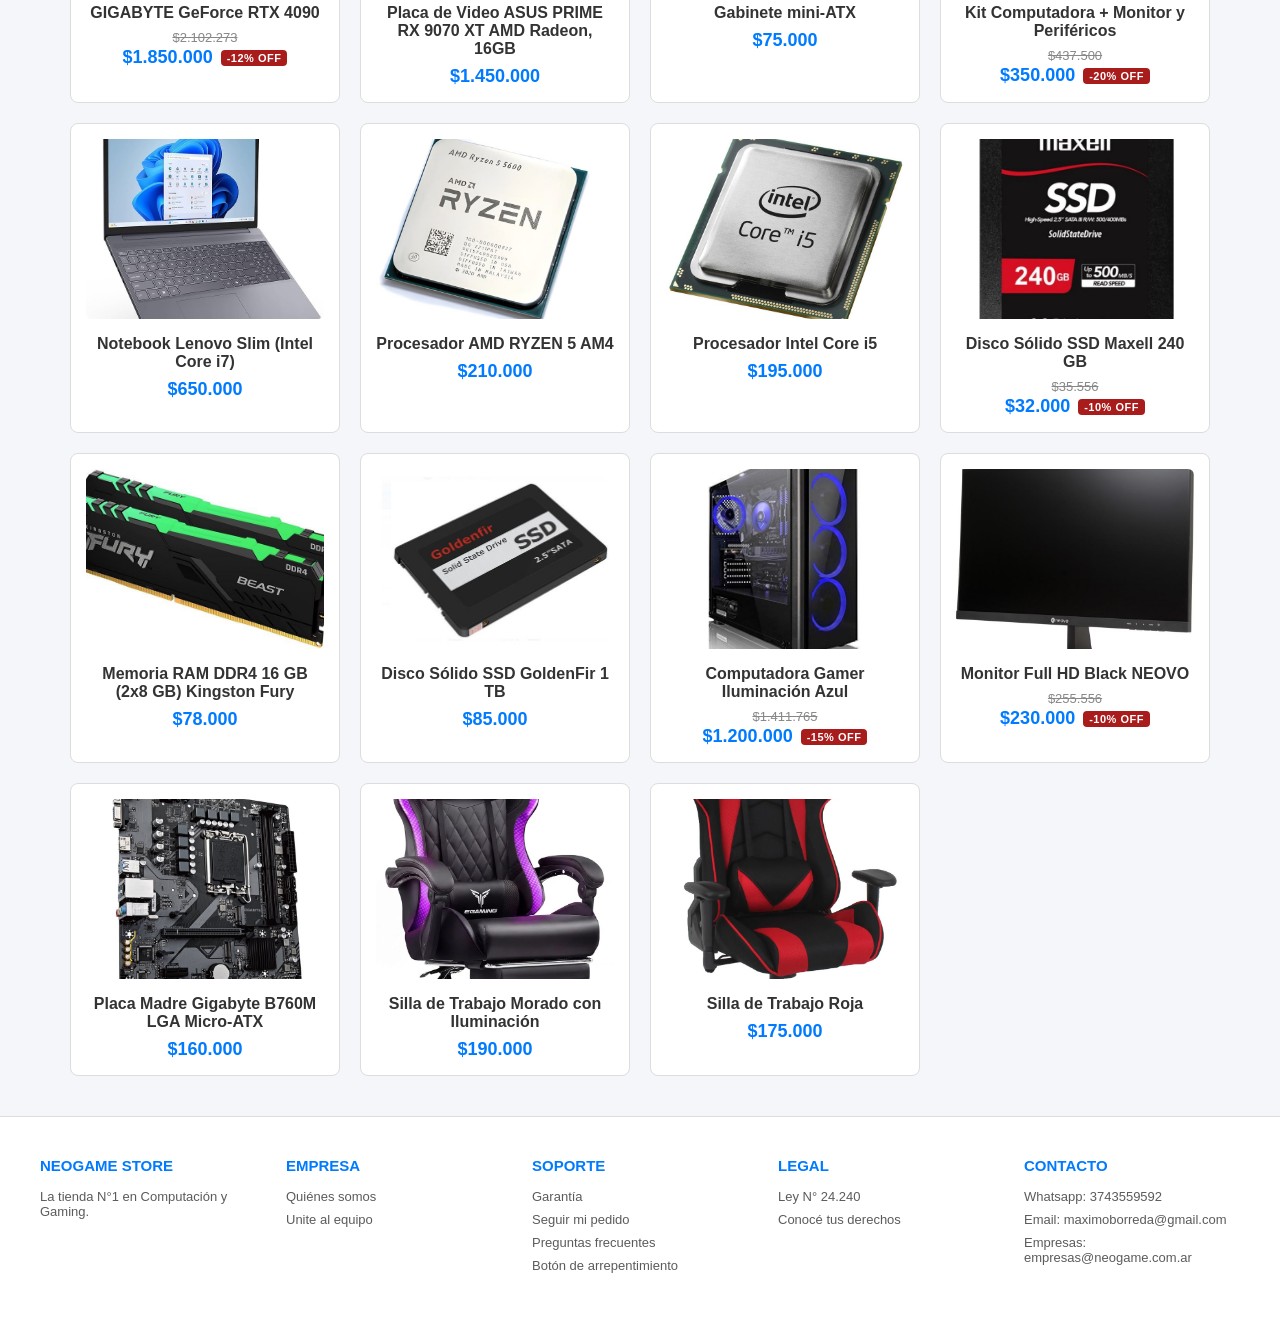
==== commit 34b1ea3b: "Update index.html" ====
--- a/index.html
+++ b/index.html
@@ -1187,13 +1187,13 @@
                 <!-- Slide 1: Redirige al Kit de Periféricos (ID 5) -->
                 <div class="carrusel-slide">
                     <a href="html/producto.html?id=5">
-                        <img src="Imagenes/Ofertasespeciales/OfertaEspecialkitgamercompleto.jpg" alt="Oferta Especial Kit Gamer Completo">
+                        <img src="imagenes/Ofertasespeciales/OfertaEspecialkitgamercompleto.jpg" alt="Oferta Especial Kit Gamer Completo">
                     </a>
                 </div>
                 <!-- Slide 2: Redirige a la RTX 4090 (ID 8) -->
                 <div class="carrusel-slide">
                     <a href="html/producto.html?id=8">
-                        <img src="Imagenes/Ofertasespeciales/ofertatarjeta_rtx.jpg" alt="Promoción Destacada NeoGame">
+                        <img src="imagenes/Ofertasespeciales/ofertatarjeta_rtx.jpg" alt="Promoción Destacada NeoGame">
                     </a>
                 </div>
             </div>
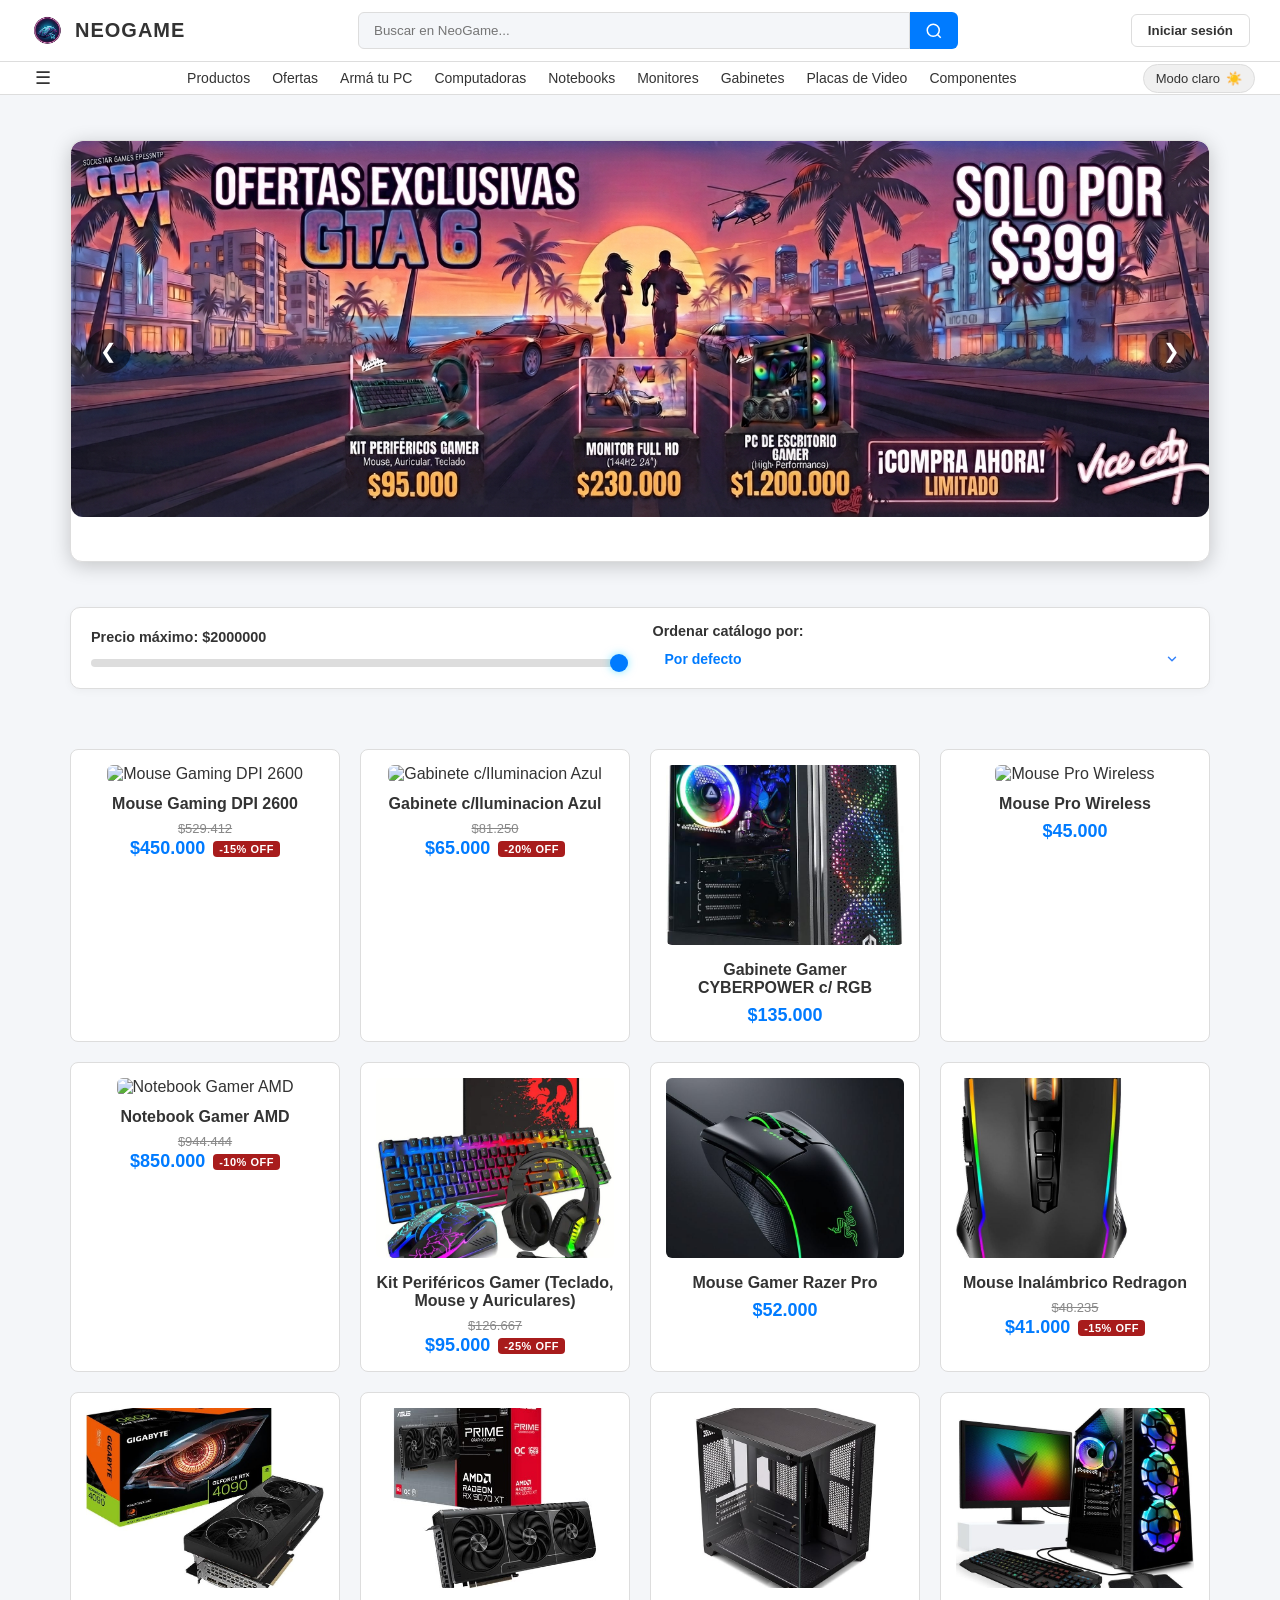
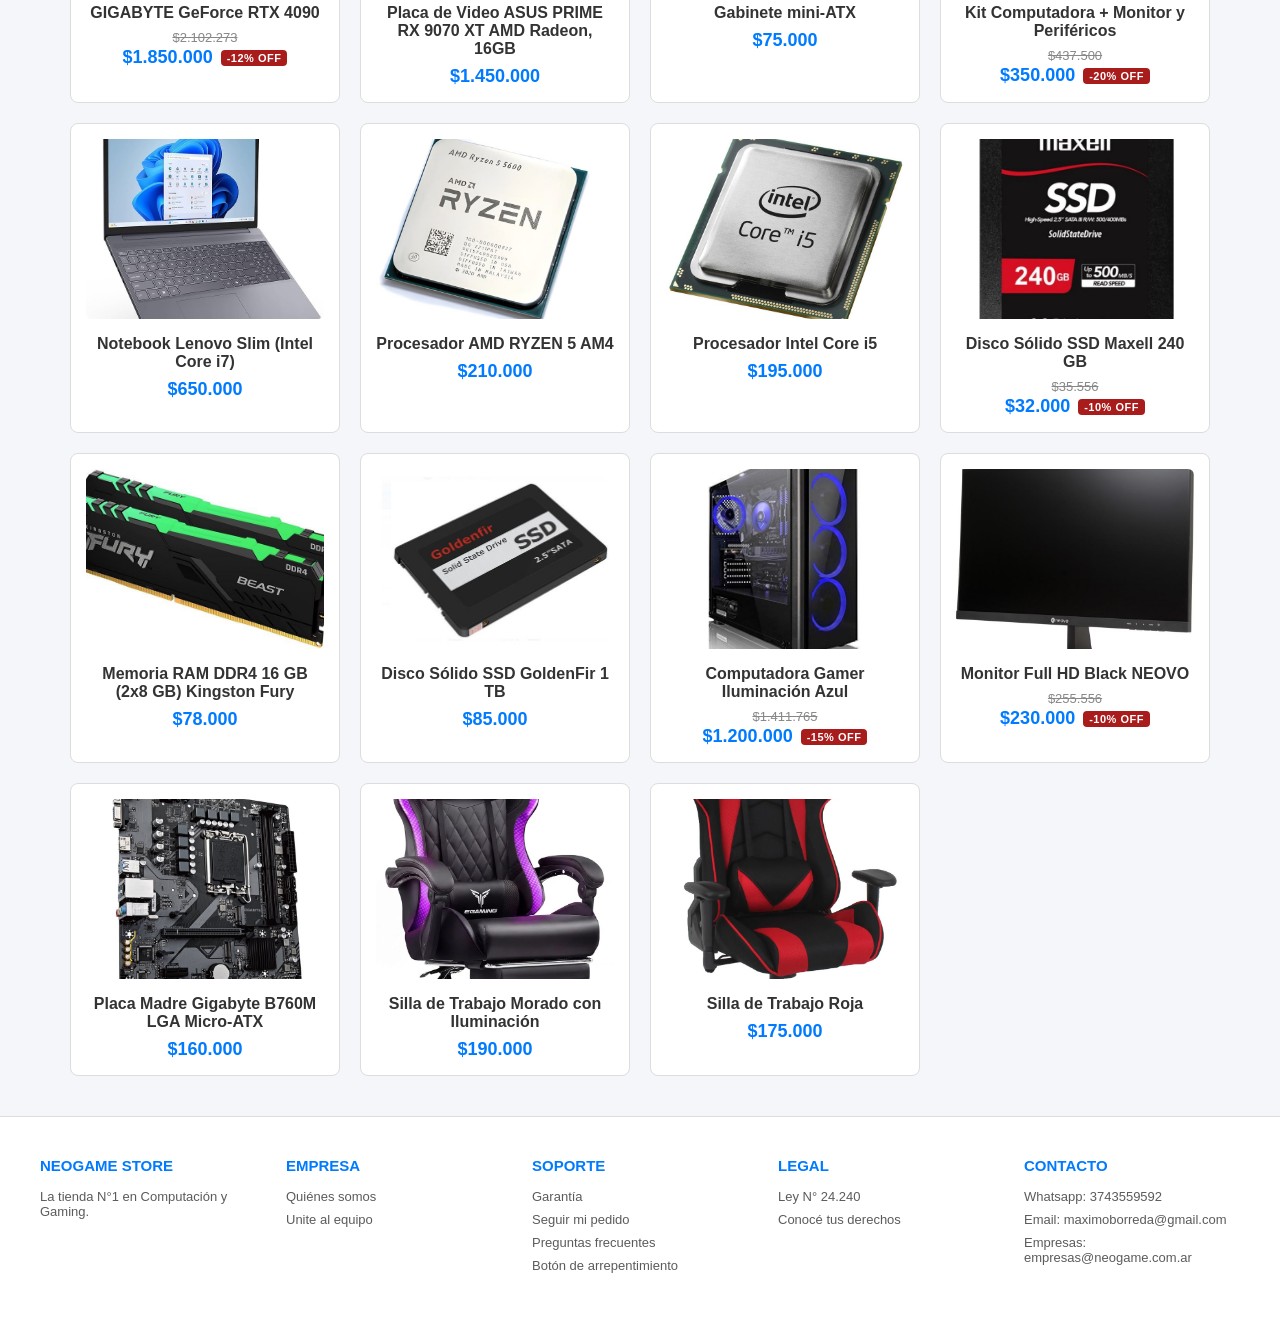
==== commit 73530453: "Update index.html" ====
--- a/index.html
+++ b/index.html
@@ -1139,7 +1139,7 @@
     <nav class="navbar">
         <div class="nav-fila-superior">
             <a href="#" class="logo-container">
-                <img src="Imagenes/Icono/IconoWeb.png" alt="Logo NeoGame" class="logo-img">
+                <img src="imagenes/Icono/IconoWeb.png" alt="Logo NeoGame" class="logo-img">
                 <span class="logo-marca">NEOGAME</span>
             </a>
             <div class="buscador-container">
@@ -1468,7 +1468,7 @@
                     const productoEjemplo = {
                         nombre: card.getAttribute('data-nombre') || "Procesador / Componente Gamer NeoGame",
                         precio: card.getAttribute('data-precio') || 195000,
-                        imagen: card.querySelector('img')?.src || "Imagenes/Icono/IconoWeb.png",
+                        imagen: card.querySelector('img')?.src || "imagenes/Icono/IconoWeb.png",
                         condicion: "Nuevo | Oficial NeoGame",
                         specs: {
                             "Marca": "NeoGame Hardware",
